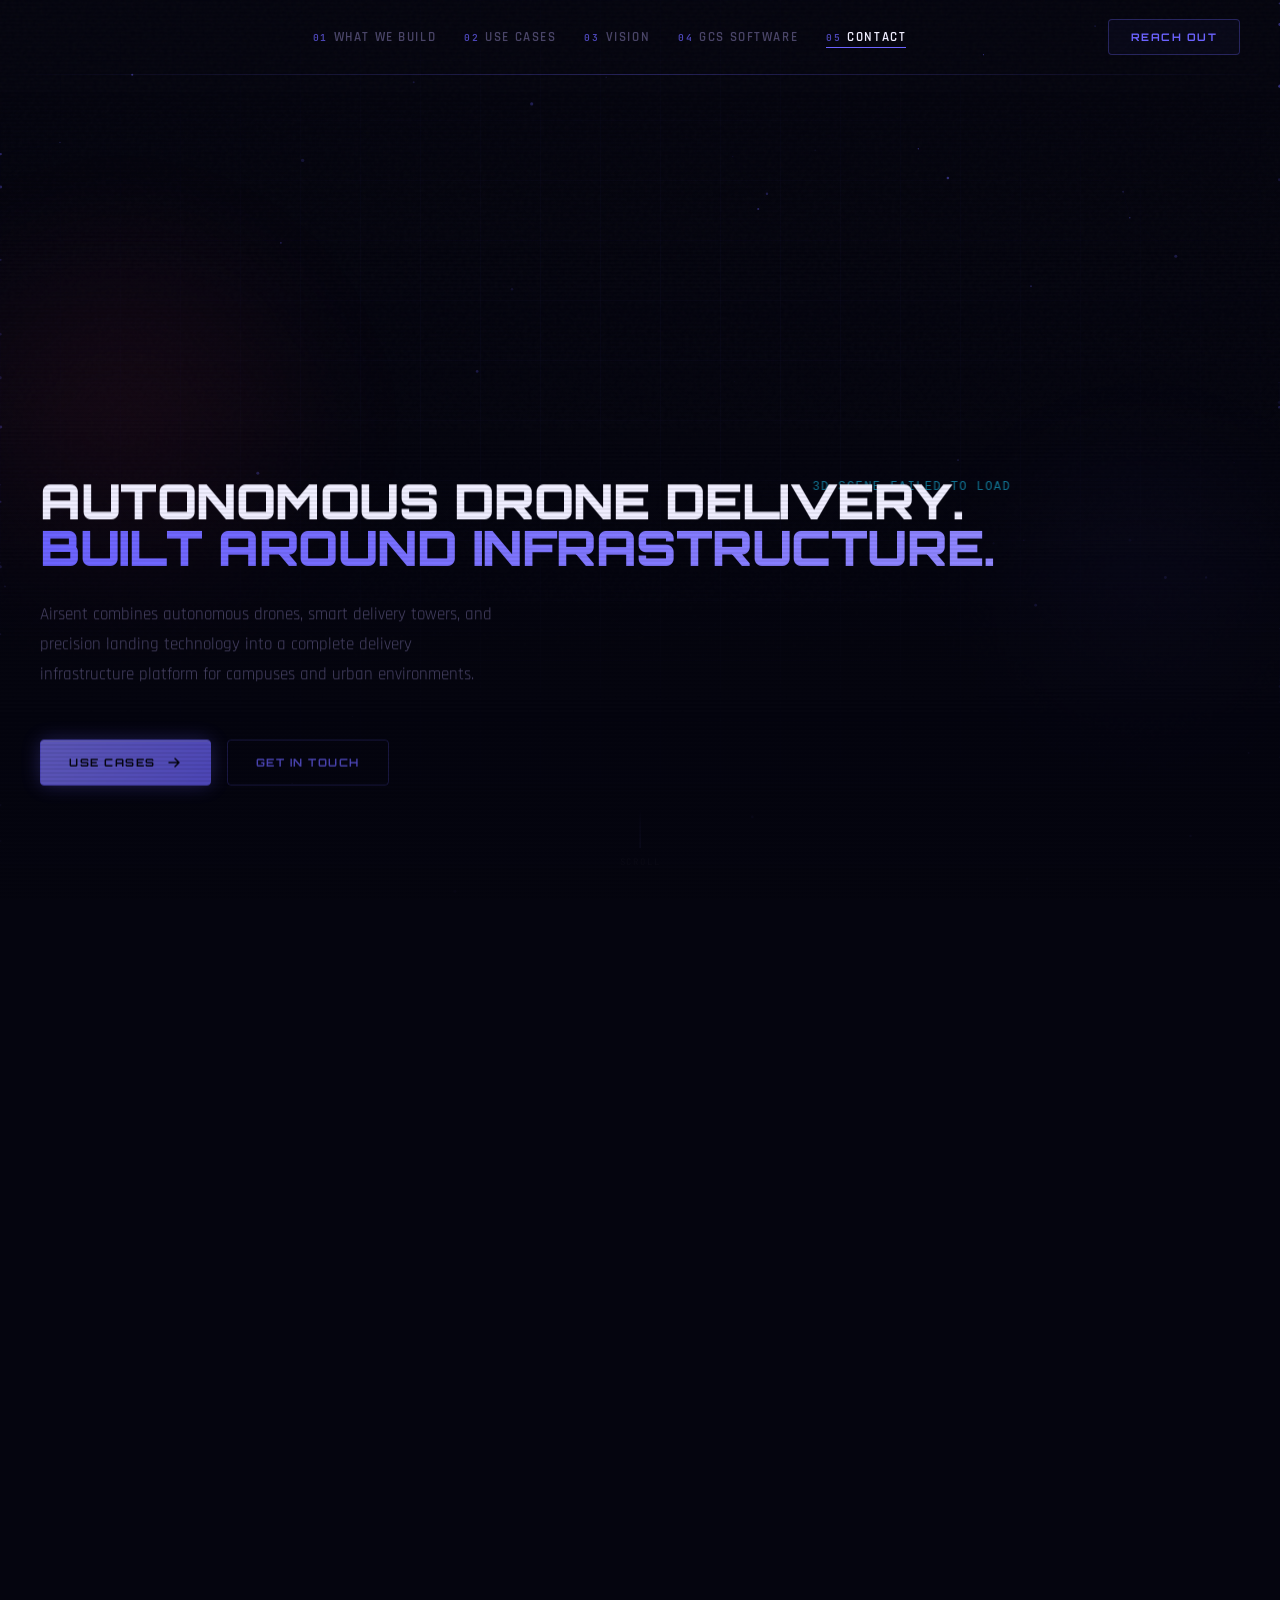
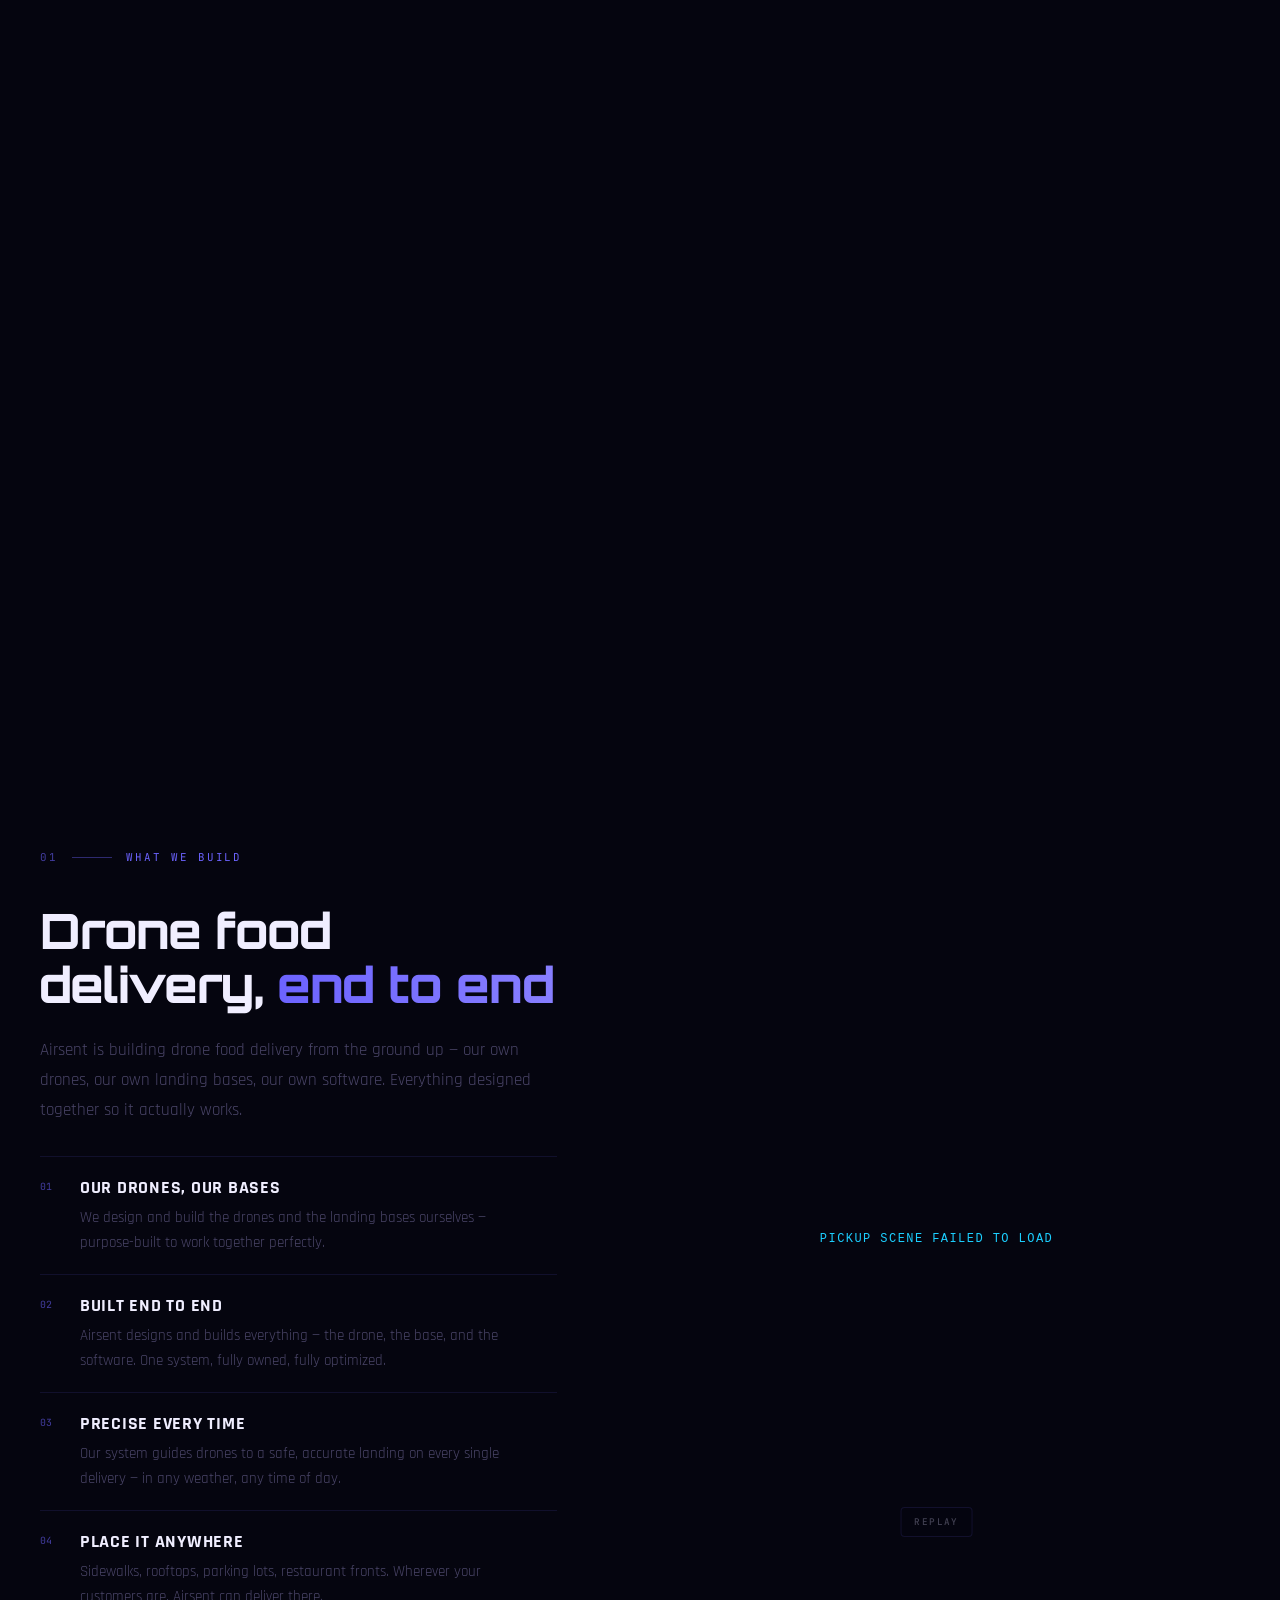
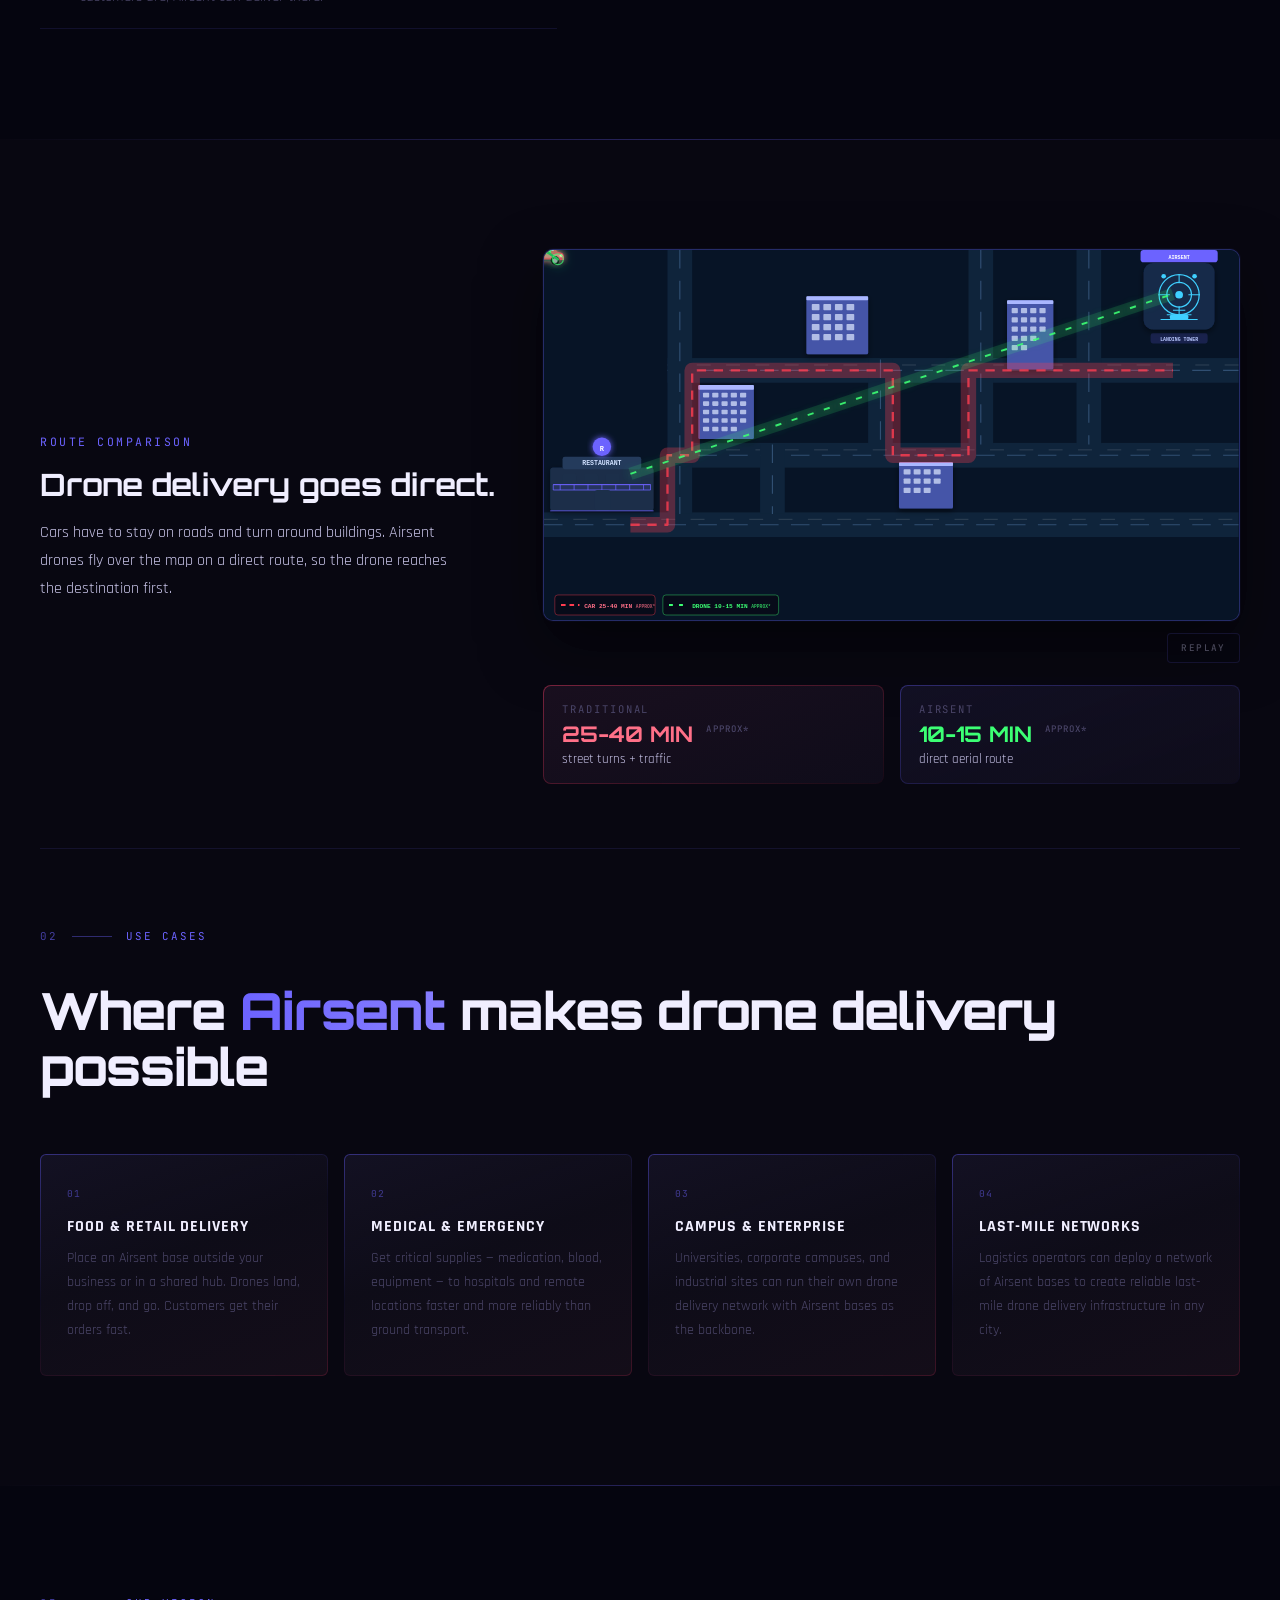
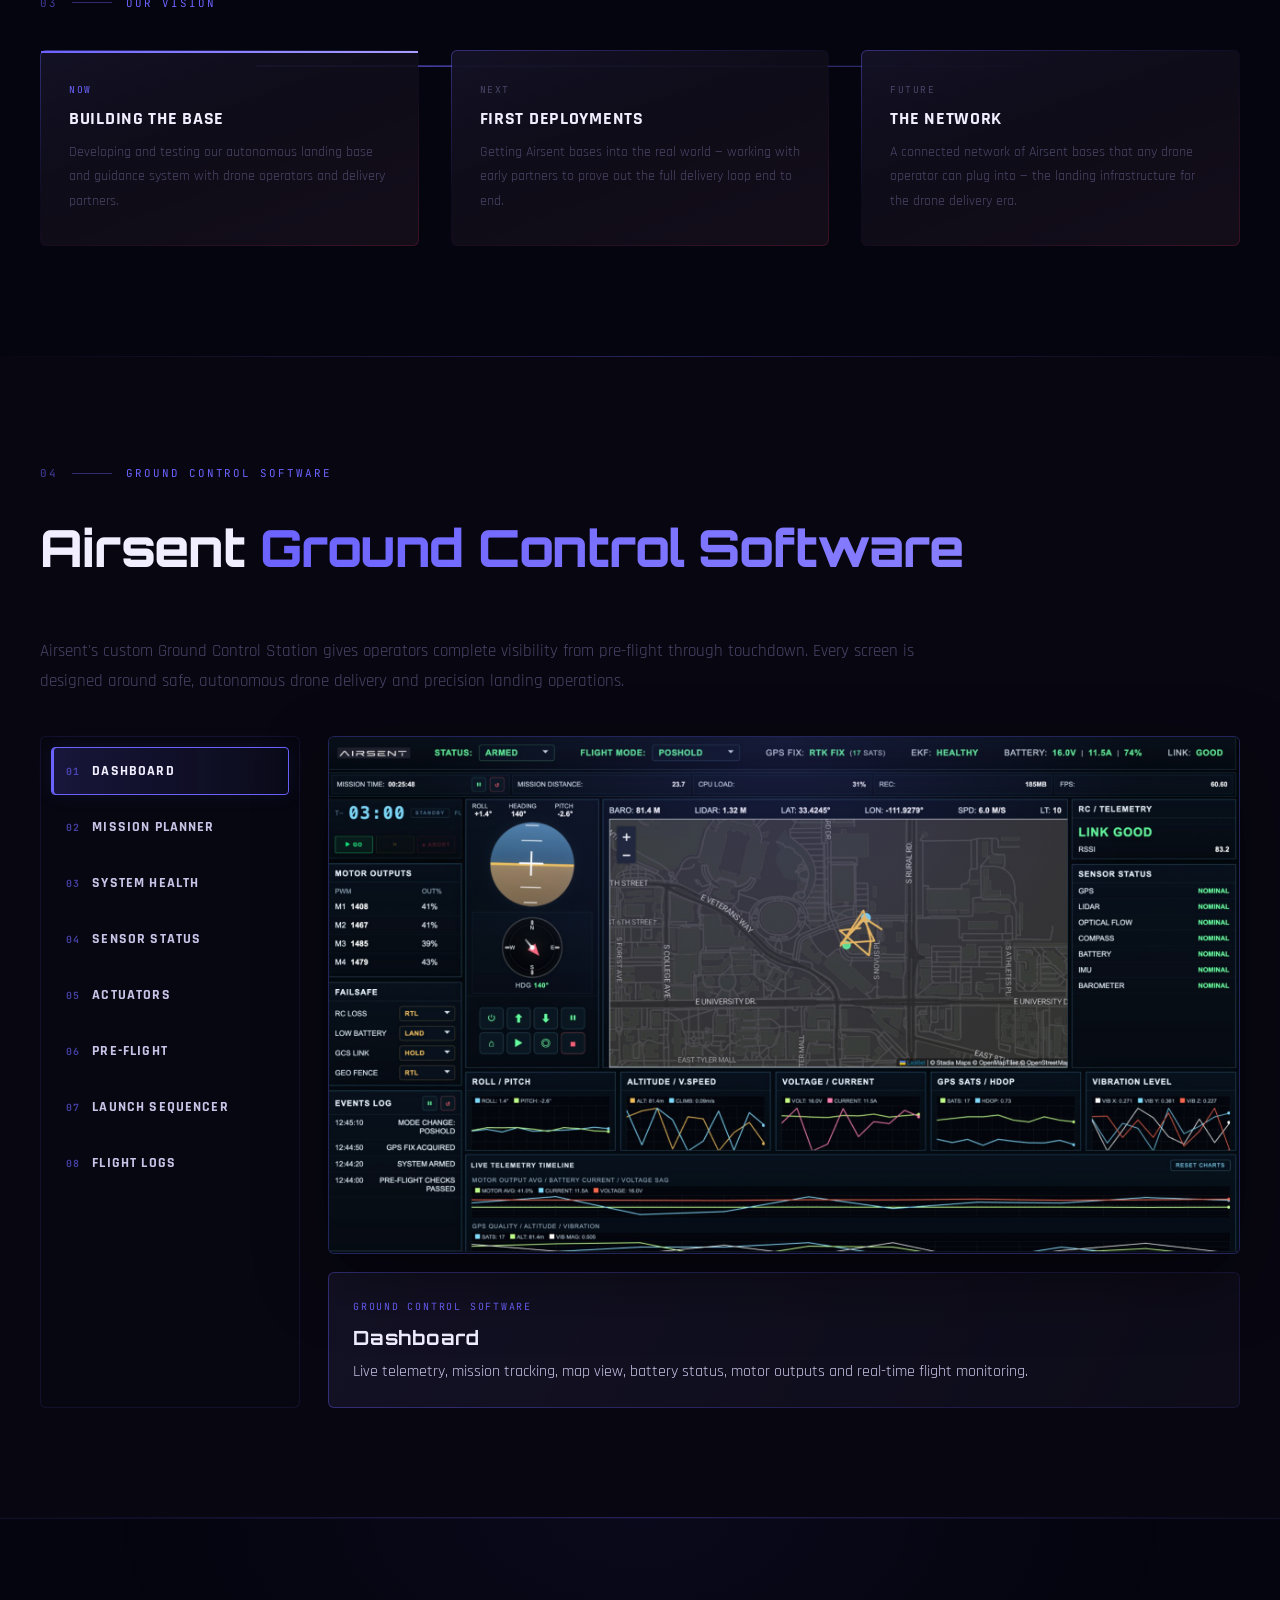
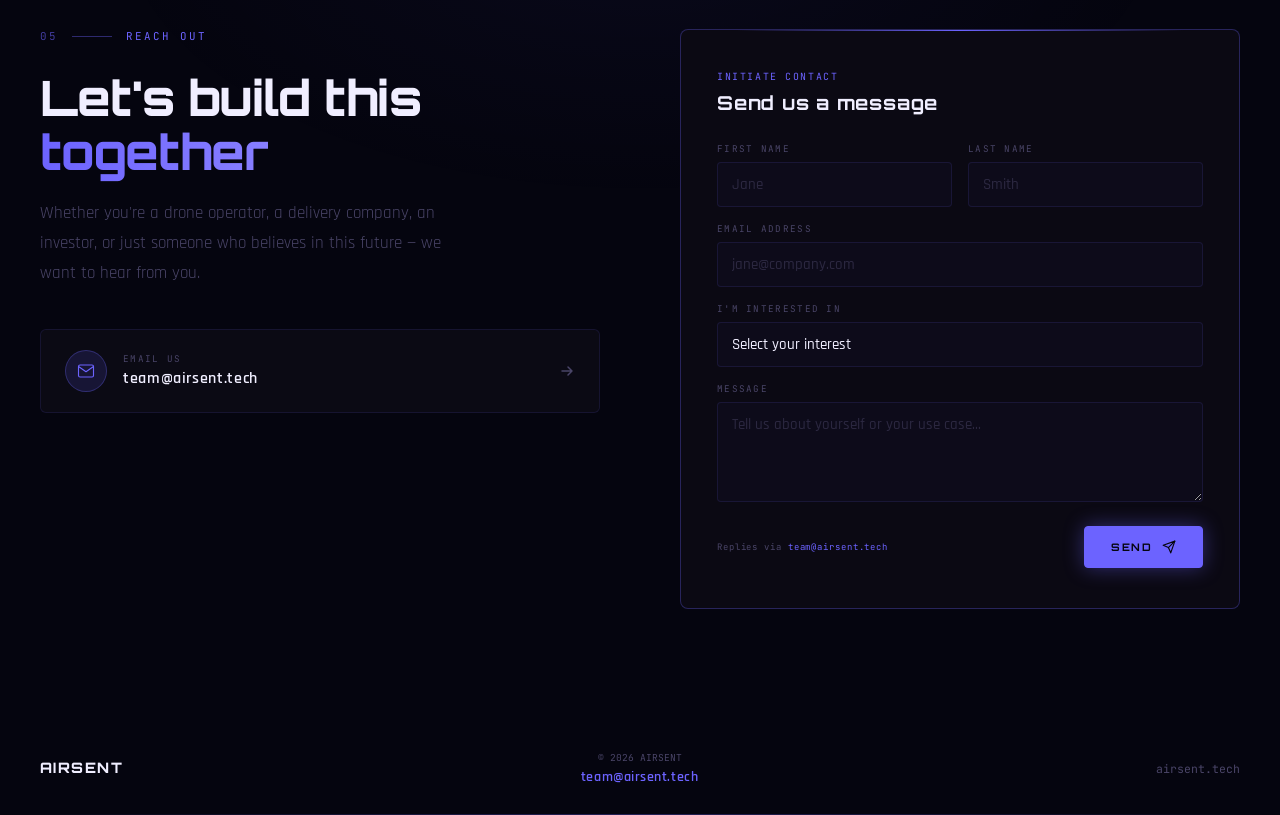
==== indexweb.html @ 7a70d3bc "Upload website files" ====
<!DOCTYPE html>
<html lang="en">
<head>
  <meta charset="UTF-8"/>
  <meta name="viewport" content="width=device-width,initial-scale=1.0"/>
  <title>AIRSENT — Precision Autonomous Landing</title>
  <meta name="description" content="Airsent builds autonomous drone delivery infrastructure: drones, precision landing bases, and ground control software for campuses and urban delivery networks."/>
  <meta name="robots" content="index, follow"/>
  <meta name="author" content="Airsent"/>
  <link rel="canonical" href="https://airsent.tech/"/>

  <!-- Open Graph / Social Sharing -->
  <meta property="og:type" content="website"/>
  <meta property="og:url" content="https://airsent.tech/"/>
  <meta property="og:site_name" content="Airsent"/>
  <meta property="og:title" content="AIRSENT — Precision Autonomous Landing"/>
  <meta property="og:description" content="Airsent builds autonomous drone delivery infrastructure: drones, precision landing bases, and ground control software for campuses and urban delivery networks."/>
  <meta property="og:image" content="https://airsent.tech/weblogo.png"/>

  <!-- Twitter Card -->
  <meta name="twitter:card" content="summary_large_image"/>
  <meta name="twitter:url" content="https://airsent.tech/"/>
  <meta name="twitter:title" content="AIRSENT — Precision Autonomous Landing"/>
  <meta name="twitter:description" content="Airsent builds autonomous drone delivery infrastructure: drones, precision landing bases, and ground control software for campuses and urban delivery networks."/>
  <meta name="twitter:image" content="https://airsent.tech/weblogo.png"/>

  <!-- Structured Data -->
  <script type="application/ld+json">
  {
    "@context": "https://schema.org",
    "@type": "Organization",
    "name": "Airsent",
    "url": "https://airsent.tech/",
    "description": "Autonomous drone delivery infrastructure with drones, precision landing bases, and ground control software for campuses and urban delivery networks.",
    "logo": "https://airsent.tech/weblogo.png",
    "email": "team@airsent.tech"
  }
  </script>
  <link rel="icon" type="image/png" href="thumblogo.png"/>
  <meta name="theme-color" content="#05050f"/>
  <link rel="preconnect" href="https://fonts.googleapis.com"/>
  <link rel="preconnect" href="https://fonts.gstatic.com" crossorigin/>
  <link href="https://fonts.googleapis.com/css2?family=Rajdhani:wght@300;400;500;600;700&family=Orbitron:wght@400;500;600;700;800;900&family=JetBrains+Mono:wght@300;400;500&display=swap" rel="stylesheet"/>
  <link rel="stylesheet" href="stylesweb.css"/>
</head>
<body>
<div class="scanlines"></div>
<div class="noise"></div>

<nav id="nav">
  <div class="nav-inner">
    <a class="brand" href="#hero"><img src="weblogo.png" alt="AIRSENT" class="brand-logo"/></a>
    <div class="nav-links">
      <a href="#what"><span class="nav-num">01</span>What We Build</a>
      <a href="#usecase"><span class="nav-num">02</span>Use Cases</a>
      <a href="#vision"><span class="nav-num">03</span>Vision</a>
      <a href="#gcs"><span class="nav-num">04</span>GCS Software</a>
      <a href="#contact"><span class="nav-num">05</span>Contact</a>
    </div>
    <a class="nav-cta" href="#contact"><span class="cta-dot"></span>REACH OUT</a>
    <button class="nav-toggle" id="navToggle" aria-label="Menu" aria-expanded="false">
      <span></span><span></span><span></span>
    </button>
  </div>
  <div class="nav-line"></div>
</nav>

<div class="mobile-menu" id="mobileMenu">
  <a href="#what"><span class="mm-num">01</span>What We Build</a>
  <a href="#usecase"><span class="mm-num">02</span>Use Cases</a>
  <a href="#vision"><span class="mm-num">03</span>Vision</a>
  <a href="#gcs"><span class="mm-num">04</span>GCS Software</a>
  <a href="#contact"><span class="mm-num">05</span>Contact</a>
  <a href="#contact" class="mm-cta">REACH OUT</a>
</div>

<section id="hero">
  <div class="hero-sticky">
    <div class="hero-bg">
      <canvas id="particleCanvas"></canvas>
      <div class="hero-grid"></div>
      <div class="hero-glow-left"></div>
      <div class="hero-glow-right"></div>
    </div>

    <!-- 3D viz — centered, full viewport -->
    <div class="hero-viz-center" id="heroVizCenter">
      <div class="viz-frame">
        <div class="viz-scene" id="vizScene"></div>
      </div>
    </div>

    <!-- Apple-style scroll-driven text overlay -->
    <div class="hero-text-overlay" id="heroOverlay">
      <div class="hero-overlay-inner">
        <h1 class="hero-title">
          <span class="title-line title-line-1">AUTONOMOUS DRONE DELIVERY.</span>
          <span class="title-line title-line-2 accent-line">BUILT AROUND INFRASTRUCTURE.</span>
        </h1>
        <p class="hero-sub">Airsent combines autonomous drones, smart delivery towers, and precision landing technology into a complete delivery infrastructure platform for campuses and urban environments.</p>
        <div class="hero-actions">
          <a href="#usecase" class="btn-primary"><span class="btn-bg"></span><span class="btn-text">USE CASES</span><svg width="16" height="16" viewBox="0 0 16 16"><path d="M3 8h10M9 4l4 4-4 4" stroke="currentColor" stroke-width="1.5" stroke-linecap="round" stroke-linejoin="round" fill="none"/></svg></a>
          <a href="#contact" class="btn-ghost"><span class="btn-text">GET IN TOUCH</span></a>
        </div>
      </div>
    </div>

    <div class="hero-scroll-hint" id="heroScrollHint"><div class="scroll-line"></div><span>SCROLL</span></div>
  </div>
</section>

<section id="what" class="section">
  <div class="container">
    <div class="split-layout">
      <div class="what-copy reveal">
        <div class="section-label"><span class="sl-num">01</span><span class="sl-line"></span><span>WHAT WE BUILD</span></div>
        <h2>Drone food delivery, <em>end to end</em></h2>
        <p class="section-body">Airsent is building drone food delivery from the ground up — our own drones, our own landing bases, our own software. Everything designed together so it actually works.</p>
        <div class="usp-stack">
          <div class="usp-item"><span class="usp-num">01</span><div class="usp-content"><h3>Our Drones, Our Bases</h3><p>We design and build the drones and the landing bases ourselves — purpose-built to work together perfectly.</p></div><span class="usp-arrow">→</span></div>
          <div class="usp-item"><span class="usp-num">02</span><div class="usp-content"><h3>Built End to End</h3><p>Airsent designs and builds everything — the drone, the base, and the software. One system, fully owned, fully optimized.</p></div><span class="usp-arrow">→</span></div>
          <div class="usp-item"><span class="usp-num">03</span><div class="usp-content"><h3>Precise Every Time</h3><p>Our system guides drones to a safe, accurate landing on every single delivery — in any weather, any time of day.</p></div><span class="usp-arrow">→</span></div>
          <div class="usp-item"><span class="usp-num">04</span><div class="usp-content"><h3>Place It Anywhere</h3><p>Sidewalks, rooftops, parking lots, restaurant fronts. Wherever your customers are, Airsent can deliver there.</p></div><span class="usp-arrow">→</span></div>
        </div>
      </div>
      <div class="pickup-viz reveal">
        <div class="pickup-scene" id="pickupScene"></div>
        <button class="replay-btn replay-btn-pickup" id="pickupReplay" type="button" aria-label="Replay pickup animation">REPLAY</button>
      </div>
    </div>
  </div>
</section>

<section id="usecase" class="section section-dark">
  <div class="container">
    <div class="delivery-map reveal" aria-label="Airsent drones fly direct while traditional delivery follows slower road turns">
      <div class="map-copy">
        <span class="map-kicker">ROUTE COMPARISON</span>
        <h3>Drone delivery goes direct.</h3>
        <p>Cars have to stay on roads and turn around buildings. Airsent drones fly over the map on a direct route, so the drone reaches the destination first.</p>
      </div>
      <div class="map-stage">
        <!-- City map SVG — car follows roads, drone flies direct -->
        <svg class="city-map-svg" viewBox="0 0 900 480" xmlns="http://www.w3.org/2000/svg" aria-hidden="true">
          <defs>
            <filter id="glow" x="-30%" y="-30%" width="160%" height="160%">
              <feGaussianBlur stdDeviation="4" result="blur"/>
              <feMerge><feMergeNode in="blur"/><feMergeNode in="SourceGraphic"/></feMerge>
            </filter>
            <filter id="glowStrong" x="-40%" y="-40%" width="180%" height="180%">
              <feGaussianBlur stdDeviation="7" result="blur"/>
              <feMerge><feMergeNode in="blur"/><feMergeNode in="SourceGraphic"/></feMerge>
            </filter>
            <filter id="softShadow" x="-10%" y="-10%" width="120%" height="130%">
              <feDropShadow dx="0" dy="3" stdDeviation="4" flood-color="rgba(0,0,0,0.5)"/>
            </filter>
            <path id="carRoutePath" d="M112 390 L112 340 L180 340 L180 260 L290 260 L290 310 L420 310 L420 200 L560 200 L560 150 L700 150 L700 100 L790 100"/>
            <path id="droneRoutePath" d="M112 370 L790 90"/>
          </defs>

          <rect width="900" height="480" fill="#071426"/>

          <rect x="0" y="340" width="900" height="32" fill="#0f243b"/>
          <line x1="0" y1="356" x2="900" y2="356" stroke="rgba(120,170,230,0.46)" stroke-width="1.5" stroke-dasharray="24 16" opacity="0.7"/>
          <line x1="0" y1="349" x2="900" y2="349" stroke="white" stroke-width="0.7" stroke-dasharray="18 20" opacity="0.25"/>

          <rect x="160" y="250" width="740" height="32" fill="#0f243b"/>
          <line x1="160" y1="266" x2="900" y2="266" stroke="rgba(120,170,230,0.46)" stroke-width="1.5" stroke-dasharray="24 16" opacity="0.7"/>
          <line x1="160" y1="259" x2="900" y2="259" stroke="white" stroke-width="0.7" stroke-dasharray="18 20" opacity="0.25"/>

          <rect x="160" y="140" width="740" height="32" fill="#0f243b"/>
          <line x1="160" y1="156" x2="900" y2="156" stroke="rgba(120,170,230,0.46)" stroke-width="1.5" stroke-dasharray="24 16" opacity="0.7"/>
          <line x1="160" y1="149" x2="900" y2="149" stroke="white" stroke-width="0.7" stroke-dasharray="18 20" opacity="0.25"/>

          <rect x="160" y="0" width="32" height="342" fill="#0f243b"/>
          <line x1="176" y1="0" x2="176" y2="342" stroke="rgba(120,170,230,0.46)" stroke-width="1.5" stroke-dasharray="24 16" opacity="0.7"/>

          <rect x="280" y="252" width="32" height="90" fill="#0f243b"/>
          <line x1="296" y1="252" x2="296" y2="342" stroke="rgba(120,170,230,0.46)" stroke-width="1.5" stroke-dasharray="24 16" opacity="0.7"/>

          <rect x="420" y="142" width="32" height="110" fill="#0f243b"/>
          <line x1="436" y1="142" x2="436" y2="252" stroke="rgba(120,170,230,0.46)" stroke-width="1.5" stroke-dasharray="24 16" opacity="0.7"/>

          <rect x="550" y="0" width="32" height="252" fill="#0f243b"/>
          <line x1="566" y1="0" x2="566" y2="252" stroke="rgba(120,170,230,0.46)" stroke-width="1.5" stroke-dasharray="24 16" opacity="0.7"/>

          <rect x="690" y="0" width="32" height="252" fill="#0f243b"/>
          <line x1="706" y1="0" x2="706" y2="252" stroke="rgba(120,170,230,0.46)" stroke-width="1.5" stroke-dasharray="24 16" opacity="0.7"/>

          <g class="restaurant-marker">
            <rect x="8" y="282" width="134" height="56" rx="4" filter="url(#softShadow)"/>
            <rect x="24" y="268" width="102" height="16" rx="3"/>
            <text x="75" y="279" text-anchor="middle" font-family="monospace" font-size="8.5" font-weight="bold">RESTAURANT</text>
            <path d="M12 304 H138"/>
            <path d="M12 304 H138 V311 H12 Z"/>
            <path d="M21 304 V311 M39 304 V311 M57 304 V311 M75 304 V311 M93 304 V311 M111 304 V311 M129 304 V311"/>
            <rect x="24" y="290" width="18" height="13" rx="2"/>
            <rect x="52" y="290" width="18" height="13" rx="2"/>
            <rect x="80" y="290" width="18" height="13" rx="2"/>
            <rect x="108" y="290" width="18" height="13" rx="2"/>
            <rect x="66" y="311" width="20" height="27" rx="3"/>
            <path d="M8 338 H142"/>
            <circle cx="75" cy="255" r="12" filter="url(#glow)"/>
            <text x="75" y="260" text-anchor="middle" font-family="monospace" font-size="9" font-weight="bold">R</text>
          </g>

          <g class="landing-base">
            <rect x="777" y="17" width="92" height="86" rx="12" filter="url(#softShadow)"/>
            <rect class="landing-top-label" x="773" y="0" width="100" height="16" rx="4"/>
            <text class="landing-top-label-text" x="823" y="11.5" text-anchor="middle" font-family="monospace" font-size="6.6" font-weight="bold">AIRSENT</text>
            <circle cx="823" cy="58" r="26"/>
            <circle cx="823" cy="58" r="16"/>
            <circle cx="823" cy="58" r="5"/>
            <path d="M823 31 V43 M823 73 V85 M796 58 H811 M835 58 H850"/>
            <path d="M799 90 H847 M807 84 H839 M815 78 H831"/>
            <rect x="811" y="84" width="24" height="6" rx="2"/>
            <circle cx="803" cy="34" r="3"/>
            <circle cx="843" cy="34" r="3"/>
          </g>
          <g class="landing-bottom-label">
            <rect x="786" y="108" width="74" height="13" rx="3"/>
            <text x="823" y="118" text-anchor="middle" font-family="monospace" font-size="6.3" font-weight="bold">LANDING TOWER</text>
          </g>

          <rect x="200" y="175" width="72" height="70" fill="#4455a8" rx="2" filter="url(#softShadow)"/>
          <rect x="200" y="175" width="72" height="6" fill="#aab7ff" rx="1"/>
          <g fill="#dbe6ff" opacity="0.72">
            <rect x="206" y="185" width="8" height="6" rx="1"/><rect x="218" y="185" width="8" height="6" rx="1"/><rect x="230" y="185" width="8" height="6" rx="1"/><rect x="242" y="185" width="8" height="6" rx="1"/><rect x="254" y="185" width="8" height="6" rx="1"/>
            <rect x="206" y="196" width="8" height="6" rx="1"/><rect x="218" y="196" width="8" height="6" rx="1"/><rect x="230" y="196" width="8" height="6" rx="1"/><rect x="242" y="196" width="8" height="6" rx="1"/><rect x="254" y="196" width="8" height="6" rx="1"/>
            <rect x="206" y="207" width="8" height="6" rx="1"/><rect x="218" y="207" width="8" height="6" rx="1"/><rect x="230" y="207" width="8" height="6" rx="1"/><rect x="242" y="207" width="8" height="6" rx="1"/><rect x="254" y="207" width="8" height="6" rx="1"/>
            <rect x="206" y="218" width="8" height="6" rx="1"/><rect x="218" y="218" width="8" height="6" rx="1"/><rect x="230" y="218" width="8" height="6" rx="1"/><rect x="242" y="218" width="8" height="6" rx="1"/><rect x="254" y="218" width="8" height="6" rx="1"/>
            <rect x="206" y="229" width="8" height="6" rx="1"/><rect x="218" y="229" width="8" height="6" rx="1"/><rect x="230" y="229" width="8" height="6" rx="1"/><rect x="242" y="229" width="8" height="6" rx="1"/>
          </g>
          <rect x="340" y="60" width="80" height="75" fill="#4455a8" rx="2" filter="url(#softShadow)"/>
          <rect x="340" y="60" width="80" height="5" fill="#aab7ff" rx="1"/>
          <g fill="#dbe6ff" opacity="0.72">
            <rect x="347" y="70" width="10" height="8" rx="1"/><rect x="362" y="70" width="10" height="8" rx="1"/><rect x="377" y="70" width="10" height="8" rx="1"/><rect x="392" y="70" width="10" height="8" rx="1"/>
            <rect x="347" y="83" width="10" height="8" rx="1"/><rect x="362" y="83" width="10" height="8" rx="1"/><rect x="377" y="83" width="10" height="8" rx="1"/><rect x="392" y="83" width="10" height="8" rx="1"/>
            <rect x="347" y="96" width="10" height="8" rx="1"/><rect x="362" y="96" width="10" height="8" rx="1"/><rect x="377" y="96" width="10" height="8" rx="1"/><rect x="392" y="96" width="10" height="8" rx="1"/>
            <rect x="347" y="109" width="10" height="8" rx="1"/><rect x="362" y="109" width="10" height="8" rx="1"/><rect x="377" y="109" width="10" height="8" rx="1"/><rect x="392" y="109" width="10" height="8" rx="1"/>
          </g>
          <rect x="460" y="275" width="70" height="60" fill="#4455a8" rx="2" filter="url(#softShadow)"/>
          <rect x="460" y="275" width="70" height="5" fill="#aab7ff" rx="1"/>
          <g fill="#dbe6ff" opacity="0.72">
            <rect x="466" y="284" width="9" height="7" rx="1"/><rect x="479" y="284" width="9" height="7" rx="1"/><rect x="492" y="284" width="9" height="7" rx="1"/><rect x="505" y="284" width="9" height="7" rx="1"/>
            <rect x="466" y="296" width="9" height="7" rx="1"/><rect x="479" y="296" width="9" height="7" rx="1"/><rect x="492" y="296" width="9" height="7" rx="1"/><rect x="505" y="296" width="9" height="7" rx="1"/>
            <rect x="466" y="308" width="9" height="7" rx="1"/><rect x="479" y="308" width="9" height="7" rx="1"/><rect x="492" y="308" width="9" height="7" rx="1"/>
          </g>
          <rect x="600" y="65" width="60" height="90" fill="#4455a8" rx="2" filter="url(#softShadow)"/>
          <rect x="600" y="65" width="60" height="5" fill="#aab7ff" rx="1"/>
          <g fill="#dbe6ff" opacity="0.72">
            <rect x="606" y="75" width="8" height="7" rx="1"/><rect x="618" y="75" width="8" height="7" rx="1"/><rect x="630" y="75" width="8" height="7" rx="1"/><rect x="642" y="75" width="8" height="7" rx="1"/>
            <rect x="606" y="87" width="8" height="7" rx="1"/><rect x="618" y="87" width="8" height="7" rx="1"/><rect x="630" y="87" width="8" height="7" rx="1"/><rect x="642" y="87" width="8" height="7" rx="1"/>
            <rect x="606" y="99" width="8" height="7" rx="1"/><rect x="618" y="99" width="8" height="7" rx="1"/><rect x="630" y="99" width="8" height="7" rx="1"/><rect x="642" y="99" width="8" height="7" rx="1"/>
            <rect x="606" y="111" width="8" height="7" rx="1"/><rect x="618" y="111" width="8" height="7" rx="1"/><rect x="630" y="111" width="8" height="7" rx="1"/>
            <rect x="606" y="123" width="8" height="7" rx="1"/><rect x="618" y="123" width="8" height="7" rx="1"/>
          </g>

          <polyline class="car-route-glow" points="112,356 160,356 160,266 192,266 192,156 420,156 452,156 452,266 550,266 550,156 815,156"
            fill="none" stroke="rgba(255,60,80,0.3)" stroke-width="20" stroke-linejoin="round"/>
          <polyline class="car-route-line" points="112,356 160,356 160,266 192,266 192,156 420,156 452,156 452,266 550,266 550,156 815,156"
            fill="none" stroke="#ff3c50" stroke-width="3" stroke-dasharray="12 10" stroke-linejoin="round" opacity="0.8"/>

          <line class="drone-route-glow" x1="112" y1="290" x2="815" y2="57" stroke="rgba(60,255,116,0.15)" stroke-width="16"/>
          <line class="drone-route-line" x1="112" y1="290" x2="815" y2="57" stroke="#3cff74" stroke-width="2.5" stroke-dasharray="8 14" opacity="0.9" filter="url(#glowStrong)"/>

          <g class="car-map-token" filter="url(#glow)">
            <animateMotion id="carMotion" begin="indefinite" dur="32s" repeatCount="indefinite" rotate="auto"
              calcMode="linear" keyPoints="0;1;1" keyTimes="0;0.92;1"
              path="M112,356 L160,356 L160,266 L192,266 L192,156 L420,156 L452,156 L452,266 L550,266 L550,156 L815,156"/>
            <g transform="scale(0.72)">
              <path d="M-27 4 C-27 -5 -20 -10 -10 -10 H3 C12 -10 18 -4 24 3 L31 5 C34 6 36 9 36 13 V18 H-34 V12 C-34 8 -32 5 -27 4Z" fill="#f43f5e"/>
              <path d="M-11 -8 H2 C9 -8 14 -4 18 2 H-12 Z" fill="#dff7ff" opacity="0.92"/>
              <path d="M-28 7 H30 C33 7 35 10 35 14 H-34 C-34 10 -32 8 -28 7Z" fill="#fb7185"/>
              <rect x="-2" y="-7" width="2.5" height="10" fill="#be123c" opacity="0.75"/>
              <rect x="28" y="8" width="5" height="4" rx="1" fill="#fff7b0"/>
              <rect x="-34" y="10" width="5" height="4" rx="1" fill="#fecdd3"/>
              <rect x="-18" y="17" width="34" height="4" rx="1.5" fill="#3f3f46"/>
              <circle cx="-18" cy="19" r="8" fill="#05070c"/>
              <circle cx="-18" cy="19" r="4.5" fill="#a1a1aa"/>
              <circle cx="20" cy="19" r="8" fill="#05070c"/>
              <circle cx="20" cy="19" r="4.5" fill="#a1a1aa"/>
            </g>
          </g>

          <g class="drone-map-token" filter="url(#glowStrong)">
            <animateMotion id="droneMotion" begin="indefinite" dur="32s" repeatCount="indefinite" rotate="auto"
              calcMode="linear" keyPoints="0;1;1" keyTimes="0;0.28;1"
              path="M112,290 L815,57"/>
            <rect x="-9" y="-5" width="18" height="10" rx="3" fill="#3cff74"/>
            <line x1="-18" y1="-12" x2="0" y2="0" stroke="#28b95a" stroke-width="3" stroke-linecap="round"/>
            <line x1="18" y1="-12" x2="0" y2="0" stroke="#28b95a" stroke-width="3" stroke-linecap="round"/>
            <line x1="-18" y1="12" x2="0" y2="0" stroke="#28b95a" stroke-width="3" stroke-linecap="round"/>
            <line x1="18" y1="12" x2="0" y2="0" stroke="#28b95a" stroke-width="3" stroke-linecap="round"/>
            <circle cx="-18" cy="-12" r="7" fill="none" stroke="#3cff74" stroke-width="1.5" opacity="0.7"/>
            <circle cx="18" cy="-12" r="7" fill="none" stroke="#3cff74" stroke-width="1.5" opacity="0.7"/>
            <circle cx="-18" cy="12" r="7" fill="none" stroke="#3cff74" stroke-width="1.5" opacity="0.7"/>
            <circle cx="18" cy="12" r="7" fill="none" stroke="#3cff74" stroke-width="1.5" opacity="0.7"/>
            <circle cx="0" cy="0" r="3" fill="#3cff74" opacity="0.9"/>
          </g>

          <rect x="14" y="447" width="130" height="26" fill="rgba(8,9,22,0.82)" rx="4" stroke="rgba(255,60,80,0.5)" stroke-width="1"/>
          <line class="car-route-line" x1="22" y1="460" x2="46" y2="460" stroke="#ff3c50" stroke-width="2.5" stroke-dasharray="6 5"/>
          <text class="car-route-label" x="52" y="464" font-family="monospace" font-size="8" fill="#ff7088" font-weight="bold">CAR  25-40 MIN <tspan font-size="6" opacity="0.72">APPROX*</tspan></text>
          <rect x="154" y="447" width="150" height="26" fill="rgba(8,9,22,0.82)" rx="4" stroke="rgba(60,255,116,0.5)" stroke-width="1"/>
          <line class="drone-route-line" x1="162" y1="460" x2="186" y2="460" stroke="#3cff74" stroke-width="2.5" stroke-dasharray="5 8"/>
          <text class="drone-route-label" x="192" y="464" font-family="monospace" font-size="8" fill="#3cff74" font-weight="bold">DRONE  10-15 MIN <tspan font-size="6" opacity="0.72">APPROX*</tspan></text>
        </svg>

        <button class="replay-btn replay-btn-map" id="routeReplay" type="button" aria-label="Replay route animation">REPLAY</button>

        <div class="map-stats">
          <div><span>TRADITIONAL</span><strong>25-40 MIN <sup>APPROX*</sup></strong><em>street turns + traffic</em></div>
          <div><span>AIRSENT</span><strong>10-15 MIN <sup>APPROX*</sup></strong><em>direct aerial route</em></div>
        </div>
      </div>
    </div>
    <div class="section-label reveal"><span class="sl-num">02</span><span class="sl-line"></span><span>USE CASES</span></div>
    <div class="section-title reveal">Where <em>Airsent</em> makes drone delivery possible</div>
    <div class="app-grid">
      <div class="app-card reveal"><div class="app-card-num">01</div><h4>Food &amp; Retail Delivery</h4><p>Place an Airsent base outside your business or in a shared hub. Drones land, drop off, and go. Customers get their orders fast.</p></div>
      <div class="app-card reveal"><div class="app-card-num">02</div><h4>Medical &amp; Emergency</h4><p>Get critical supplies — medication, blood, equipment — to hospitals and remote locations faster and more reliably than ground transport.</p></div>
      <div class="app-card reveal"><div class="app-card-num">03</div><h4>Campus &amp; Enterprise</h4><p>Universities, corporate campuses, and industrial sites can run their own drone delivery network with Airsent bases as the backbone.</p></div>
      <div class="app-card reveal"><div class="app-card-num">04</div><h4>Last-Mile Networks</h4><p>Logistics operators can deploy a network of Airsent bases to create reliable last-mile drone delivery infrastructure in any city.</p></div>
    </div>
  </div>
</section>

<section id="vision" class="section">
  <div class="container">
    <div class="section-label reveal"><span class="sl-num">03</span><span class="sl-line"></span><span>OUR VISION</span></div>
    <div class="roadmap-track reveal">
      <div class="rt-line"></div>
      <div class="milestone active"><div class="ms-dot active-dot"></div><div class="ms-phase">NOW</div><h4>Building the Base</h4><p>Developing and testing our autonomous landing base and guidance system with drone operators and delivery partners.</p></div>
      <div class="milestone"><div class="ms-dot"></div><div class="ms-phase">NEXT</div><h4>First Deployments</h4><p>Getting Airsent bases into the real world — working with early partners to prove out the full delivery loop end to end.</p></div>
      <div class="milestone"><div class="ms-dot"></div><div class="ms-phase">FUTURE</div><h4>The Network</h4><p>A connected network of Airsent bases that any drone operator can plug into — the landing infrastructure for the drone delivery era.</p></div>
    </div>
  </div>
</section>
<section id="gcs" class="section section-dark">
  <div class="container">

    <div class="section-label reveal">
      <span class="sl-num">04</span>
      <span class="sl-line"></span>
      <span>GROUND CONTROL SOFTWARE</span>
    </div>

    <div class="section-title reveal">
      Airsent <em>Ground Control Software</em>
    </div>

    <p class="section-body reveal gcs-lead">
      Airsent's custom Ground Control Station gives operators complete visibility
      from pre-flight through touchdown. Every screen is designed around safe,
      autonomous drone delivery and precision landing operations.
    </p>

    <div class="gcs-wrap reveal">

      <div class="gcs-sidebar">

        <button class="gcs-tab active"
          data-img="image1.png"
          data-title="Dashboard"
          data-desc="Live telemetry, mission tracking, map view, battery status, motor outputs and real-time flight monitoring."
          data-alt="Airsent dashboard screen showing telemetry, map tracking, motor outputs, and sensor status.">
          <span>01</span>Dashboard
        </button>

        <button class="gcs-tab"
          data-img="image2.png"
          data-title="Mission Planner"
          data-desc="Create missions, define waypoints and manage autonomous flight paths before launch."
          data-alt="Airsent mission planner screen showing waypoint creation and autonomous route controls.">
          <span>02</span>Mission Planner
        </button>

        <button class="gcs-tab"
          data-img="image3.png"
          data-title="System Health"
          data-desc="Monitor vehicle status, subsystem performance and overall mission readiness."
          data-alt="Airsent system health screen showing connected drone subsystems and live telemetry.">
          <span>03</span>System Health
        </button>

        <button class="gcs-tab"
          data-img="image4.png"
          data-title="Sensor Status"
          data-desc="View GPS, LiDAR, optical flow, compass and sensor diagnostics in real time."
          data-alt="Airsent sensor status screen showing GPS, IMU, barometer, LiDAR, and launch readiness.">
          <span>04</span>Sensor Status
        </button>

        <button class="gcs-tab"
          data-img="image5.png"
          data-title="Actuators"
          data-desc="Monitor motor outputs, ESC health, PWM values and propulsion diagnostics."
          data-alt="Airsent actuator screen showing quad motor outputs, PWM trends, and diagnostics.">
          <span>05</span>Actuators
        </button>

        <button class="gcs-tab"
          data-img="image6.png"
          data-title="Pre-Flight"
          data-desc="Run automated safety checks and verify all systems before takeoff."
          data-alt="Airsent pre-flight checklist screen showing vehicle, navigation, and safety checks.">
          <span>06</span>Pre-Flight
        </button>

        <button class="gcs-tab"
          data-img="image7.png"
          data-title="Launch Sequencer"
          data-desc="Manage autonomous launch procedures and monitor execution."
          data-alt="Airsent launch sequencer screen showing countdown, launch checks, and vehicle telemetry.">
          <span>07</span>Launch Sequencer
        </button>

        <button class="gcs-tab"
          data-img="image8.png"
          data-title="Flight Logs"
          data-desc="Review historical missions, telemetry and system events."
          data-alt="Airsent flight logs screen showing recorded telemetry charts and AI fault analysis.">
          <span>08</span>Flight Logs
        </button>

      </div>
      <div class="gcs-scroll-indicator" aria-hidden="true"><span></span></div>

      <div class="gcs-main">

        <div class="gcs-image-wrap">
          <img id="gcsImage" src="image1.png" alt="Airsent dashboard screen showing telemetry, map tracking, motor outputs, and sensor status.">
        </div>

        <div class="gcs-info">
          <div class="gcs-pill">GROUND CONTROL SOFTWARE</div>
          <h3 id="gcsTitle">Dashboard</h3>
          <p id="gcsDesc">
            Live telemetry, mission tracking, map view, battery status,
            motor outputs and real-time flight monitoring.
          </p>
        </div>

      </div>

    </div>

  </div>
</section>
<section id="contact">
  <div class="container">
    <div class="contact-wrap">
      <div class="contact-left reveal">
        <div class="section-label" style="margin-bottom:28px;"><span class="sl-num">05</span><span class="sl-line"></span><span>REACH OUT</span></div>
        <h2>Let's build this <em>together</em></h2>
        <p>Whether you're a drone operator, a delivery company, an investor, or just someone who believes in this future — we want to hear from you.</p>
        <div class="contact-channels">
          <a href="mailto:team@airsent.tech" class="contact-channel">
            <div class="ch-icon"><svg viewBox="0 0 24 24" fill="none" stroke="currentColor" stroke-width="1.5" stroke-linecap="round" stroke-linejoin="round"><path d="M4 4h16c1.1 0 2 .9 2 2v12c0 1.1-.9 2-2 2H4c-1.1 0-2-.9-2-2V6c0-1.1.9-2 2-2z"/><polyline points="22,6 12,13 2,6"/></svg></div>
            <div class="ch-info"><span class="ch-label">Email Us</span><span class="ch-value">team@airsent.tech</span></div>
            <svg class="ch-arrow" width="16" height="16" viewBox="0 0 16 16"><path d="M3 8h10M9 4l4 4-4 4" stroke="currentColor" stroke-width="1.5" stroke-linecap="round" stroke-linejoin="round" fill="none"/></svg>
          </a>
        </div>
      </div>
      <div class="contact-right reveal">
        <div class="contact-form-wrap">
          <form id="contactForm">
            <input type="hidden" name="access_key" value="64bfa339-b843-4b42-ada8-73f7862f8f95">
            <input type="hidden" name="subject" value="New Airsent website inquiry">
            <input type="checkbox" name="botcheck" class="botcheck" tabindex="-1" autocomplete="off">
            <div class="form-header">
              <div class="form-header-label"><span class="blink-dot" style="width:5px;height:5px;"></span>INITIATE CONTACT</div>
              <h3>Send us a message</h3>
            </div>
            <div class="form-grid">
              <div class="form-field"><label for="fname">First Name</label><input type="text" id="fname" name="first_name" placeholder="Jane"/></div>
              <div class="form-field"><label for="lname">Last Name</label><input type="text" id="lname" name="last_name" placeholder="Smith"/></div>
              <div class="form-field full"><label for="email">Email Address</label><input type="email" id="email" name="email" placeholder="jane@company.com" required/></div>
              <div class="form-field full"><label for="interest">I'm interested in</label>
                <select id="interest" name="interest"><option value="" disabled selected>Select your interest</option><option>Drone Operator / Integration</option><option>Investment</option><option>Partnership</option><option>Media / Press</option><option>General Inquiry</option></select>
              </div>
              <div class="form-field full"><label for="message">Message</label><textarea id="message" name="message" placeholder="Tell us about yourself or your use case..." required></textarea></div>
            </div>
            <div class="form-submit">
              <span class="form-note">Replies via <span>team@airsent.tech</span></span>
              <button class="btn-submit" type="submit">SEND <svg viewBox="0 0 24 24" fill="none" stroke="currentColor" stroke-width="2" stroke-linecap="round" stroke-linejoin="round"><line x1="22" y1="2" x2="11" y2="13"/><polygon points="22 2 15 22 11 13 2 9 22 2"/></svg></button>
            </div>
          </form>
          <div class="form-success" id="formSuccess">
            <div class="success-icon"><svg viewBox="0 0 24 24" fill="none" stroke="currentColor" stroke-width="2" stroke-linecap="round" stroke-linejoin="round"><polyline points="20 6 9 17 4 12"/></svg></div>
            <div class="success-title">MESSAGE SENT</div>
            <div class="success-msg">Thanks for reaching out. We'll be in touch at team@airsent.tech.</div>
          </div>
        </div>
      </div>
    </div>
  </div>
</section>

<footer>
  <div class="footer-inner">
    <div class="footer-brand"><span class="footer-name">AIRSENT</span><span class="footer-tag"></span></div>
    <div class="footer-center"><span class="footer-copy">© 2026 AIRSENT</span><a class="footer-email" href="mailto:team@airsent.tech">team@airsent.tech</a></div>
    <div class="footer-right"><span class="footer-url">airsent.tech</span></div>
  </div>
  <div class="footer-line"></div>
</footer>

<script src="mainweb.js"></script>
</body>
</html>
---- stylesweb.css ----
*, *::before, *::after { box-sizing: border-box; margin: 0; padding: 0; }
html { scroll-behavior: smooth; font-size: 16px; scroll-padding-top: 96px; }
::selection { background: rgba(108,99,255,0.35); color: #fff; }

:root {
  --void:      #05050f;
  --deep:      #0a0918;
  --panel:     #0e0c1e;
  --border:    rgba(108, 99, 255, 0.12);
  --border2:   rgba(108, 99, 255, 0.30);
  --text:      #c8c4e8;
  --dim:       #4a4568;
  --bright:    #f0eeff;
  --cyan:      #6c63ff;
  --cyan-dim:  rgba(108, 99, 255, 0.14);
  --cyan-glow: rgba(108, 99, 255, 0.40);
  --blue:      #a89fff;
  --orange:    #ff4571;
  --r: 4px;
  --max: 1200px;
}

::-webkit-scrollbar { width: 4px; }
::-webkit-scrollbar-track { background: var(--void); }
::-webkit-scrollbar-thumb { background: var(--cyan); border-radius: 2px; }

body {
  font-family: 'Rajdhani', sans-serif;
  background: var(--void);
  color: var(--text);
  overflow-x: hidden;
  cursor: auto;
}
.scanlines {
  position: fixed; inset: 0; z-index: 1; pointer-events: none;
  background: repeating-linear-gradient(0deg, transparent, transparent 2px, rgba(0,0,0,0.06) 2px, rgba(0,0,0,0.06) 4px);
}
.noise {
  position: fixed; inset: 0; z-index: 0; pointer-events: none; opacity: 0.025;
  background-image: url("data:image/svg+xml,%3Csvg viewBox='0 0 256 256' xmlns='http://www.w3.org/2000/svg'%3E%3Cfilter id='n'%3E%3CfeTurbulence type='fractalNoise' baseFrequency='0.85' numOctaves='4' stitchTiles='stitch'/%3E%3C/filter%3E%3Crect width='100%25' height='100%25' filter='url(%23n)'/%3E%3C/svg%3E");
}

nav { position: fixed; top: 0; left: 0; right: 0; z-index: 100; transition: background 0.3s; }
nav.scrolled { background: rgba(6,5,10,0.93); backdrop-filter: blur(20px); }
.nav-inner {
  padding: 0 40px;
  height: 74px; display: flex; align-items: center; justify-content: space-between; gap: 24px;
}
.brand { display: flex; align-items: center; text-decoration: none; overflow: hidden; height: 74px; }
.brand-name {
  font-family: 'Orbitron', monospace;
  font-size: 1.1rem;
  font-weight: 900;
  letter-spacing: 0.12em;
  color: var(--bright);
  text-decoration: none;
}
.brand-name em {
  font-style: normal;
  background: linear-gradient(90deg, var(--cyan), var(--blue));
  -webkit-background-clip: text;
  -webkit-text-fill-color: transparent;
  background-clip: text;
}
.brand-logo {
  height: 190px;
  width: auto;
  display: block;
  mix-blend-mode: screen;
}
.nav-links { display: flex; align-items: center; gap: 28px; }
.nav-links a {
  font-family: 'Rajdhani', sans-serif; font-size: 0.82rem; font-weight: 600;
  letter-spacing: 0.12em; text-transform: uppercase;
  color: var(--dim); text-decoration: none;
  display: flex; align-items: center; gap: 6px; transition: color 0.2s; position: relative;
}
.nav-links a::after {
  content: ''; position: absolute; bottom: -2px; left: 0; right: 0;
  height: 1px; background: var(--cyan); transform: scaleX(0); transform-origin: left; transition: transform 0.3s;
}
.nav-links a:hover { color: var(--bright); }
.nav-links a:hover::after { transform: scaleX(1); }
.nav-num { font-family: 'JetBrains Mono', monospace; font-size: 0.60rem; color: var(--cyan); opacity: 0.7; }
.nav-cta {
  font-family: 'Orbitron', monospace; font-size: 0.65rem; font-weight: 700;
  letter-spacing: 0.14em; text-transform: uppercase; padding: 10px 22px;
  border: 1px solid var(--border2); border-radius: var(--r);
  color: var(--cyan); text-decoration: none; background: rgba(108,99,255,0.04);
  display: flex; align-items: center; gap: 8px; transition: all 0.25s; position: relative; overflow: hidden;
}
.nav-cta::before { content: ''; position: absolute; inset: 0; background: var(--cyan-dim); transform: translateX(-101%); transition: transform 0.3s; }
.nav-cta:hover::before { transform: translateX(0); }
.nav-cta:hover { color: var(--bright); border-color: var(--cyan); }
.cta-dot { width: 6px; height: 6px; border-radius: 50%; background: var(--cyan); box-shadow: 0 0 8px var(--cyan); animation: blinkDot 1.4s ease-in-out infinite; }
.nav-line { height: 1px; background: linear-gradient(90deg, transparent, var(--border2), transparent); }

#hero { position: relative; height: 260vh; }
.hero-sticky {
  position: sticky; top: 0; height: 100vh; overflow: hidden;
  display: flex; align-items: center; justify-content: center;
}
.hero-bg { position: absolute; inset: 0; z-index: 0; }
#particleCanvas { position: absolute; inset: 0; width: 100%; height: 100%; }
.hero-grid {
  position: absolute; inset: 0;
  background-image: linear-gradient(rgba(108,99,255,0.04) 1px, transparent 1px), linear-gradient(90deg, rgba(108,99,255,0.04) 1px, transparent 1px);
  background-size: 60px 60px;
  mask-image: radial-gradient(ellipse 80% 80% at 50% 50%, black 20%, transparent 80%);
}
.hero-glow-left {
  position: absolute; top: 20%; left: -10%; width: 500px; height: 500px;
  background: radial-gradient(circle, rgba(255,69,105,0.10) 0%, transparent 70%); filter: blur(40px);
}
.hero-glow-right {
  position: absolute; bottom: 10%; right: -5%; width: 400px; height: 400px;
  background: radial-gradient(circle, rgba(108,99,255,0.10) 0%, transparent 70%); filter: blur(40px);
}
/* hero-content removed — replaced by .hero-text-overlay */
.hero-eyebrow {
  display: flex; align-items: center; gap: 10px;
  font-family: 'JetBrains Mono', monospace; font-size: 0.68rem; letter-spacing: 0.16em;
  text-transform: uppercase; color: var(--cyan); margin-bottom: 32px;
  opacity: 0; animation: fadeUp 0.8s 0.2s forwards;
}
.blink-dot {
  width: 7px; height: 7px; border-radius: 50%; background: var(--cyan); box-shadow: 0 0 10px var(--cyan);
  animation: blinkDot 1.4s ease-in-out infinite;
}
@keyframes blinkDot { 0%,100% { opacity: 1; } 50% { opacity: 0.2; } }
.hero-title { display: flex; flex-direction: column; font-family: 'Orbitron', monospace; font-weight: 900; line-height: 0.96; letter-spacing: -0.02em; margin-bottom: 28px; }
.title-line { display: block; font-size: clamp(2.2rem, 3.8vw, 4.2rem); color: var(--bright); opacity: 0; position: relative; }
.title-line-1 { animation: fadeUp 0.8s 0.4s forwards; }
.title-line-2 { animation: fadeUp 0.8s 0.55s forwards; }
.title-line-3 { animation: fadeUp 0.8s 0.7s forwards; }
.accent-line {
  background: linear-gradient(90deg, var(--cyan) 0%, var(--blue) 60%);
  -webkit-background-clip: text; -webkit-text-fill-color: transparent; background-clip: text;
}
.title-line.glitch { animation: glitch 0.15s steps(2) forwards; }
@keyframes glitch {
  0%   { transform: translate(0); }
  25%  { transform: translate(-3px, 1px); filter: hue-rotate(30deg); }
  50%  { transform: translate(3px, -1px); }
  75%  { transform: translate(-1px, 2px); filter: hue-rotate(-30deg); }
  100% { transform: translate(0); filter: none; }
}
.hero-sub { font-size: 1.05rem; line-height: 1.80; color: var(--dim); max-width: 460px; margin-bottom: 40px; opacity: 0; animation: fadeUp 0.8s 0.85s forwards; }
.hero-actions { display: flex; gap: 16px; flex-wrap: wrap; margin-bottom: 52px; opacity: 0; animation: fadeUp 0.8s 1s forwards; }
.hero-readout {
  display: flex; align-items: center;
  border: 1px solid var(--border); border-radius: var(--r);
  background: rgba(16,14,24,0.7); backdrop-filter: blur(8px); overflow: hidden;
  opacity: 0; animation: fadeUp 0.8s 1.15s forwards;
}
.readout-item { padding: 14px 20px; display: flex; flex-direction: column; gap: 4px; flex: 1; }
.readout-label { font-family: 'JetBrains Mono', monospace; font-size: 0.58rem; letter-spacing: 0.14em; color: var(--dim); text-transform: uppercase; }
.readout-val { font-family: 'Orbitron', monospace; font-size: 1.1rem; font-weight: 700; color: var(--bright); letter-spacing: 0.04em; }
.readout-val em { font-style: normal; color: var(--cyan); font-size: 0.75em; }
.readout-divider { width: 1px; background: var(--border); align-self: stretch; }
.status-live { display: flex; align-items: center; gap: 6px; }
.live-dot { width: 6px; height: 6px; border-radius: 50%; background: #44ff88; box-shadow: 0 0 8px #44ff88; animation: blinkDot 1.4s infinite; }

.hero-viz-center {
  position: absolute; top: 74px; left: 0; right: 0; bottom: 0; z-index: 1;
  opacity: 0; animation: fadeIn 1.2s 0.3s forwards;
  will-change: transform;
}
.viz-frame {
  position: absolute; inset: 0;
  background: transparent; border: none; border-radius: 0; backdrop-filter: none;
  overflow: hidden;
}
.vf-corner { position: absolute; width: 20px; height: 20px; z-index: 10; }
.vf-corner::before, .vf-corner::after { content: ''; position: absolute; background: var(--cyan); box-shadow: 0 0 8px var(--cyan-glow); }
.vf-corner::before { width: 1.5px; height: 100%; }
.vf-corner::after  { width: 100%; height: 1.5px; }
.vf-tl { top: 12px; left: 12px; }
.vf-tr { top: 12px; right: 12px; transform: scaleX(-1); }
.vf-bl { bottom: 12px; left: 12px; transform: scaleY(-1); }
.vf-br { bottom: 12px; right: 12px; transform: scale(-1,-1); }
.vf-hud-bottom {
  position: absolute; bottom: 0; left: 0; right: 0; z-index: 10;
  display: flex; align-items: center; gap: 16px; padding: 14px 20px;
  background: linear-gradient(0deg, rgba(13,11,20,0.95) 0%, transparent 100%);
}
.hud-data { display: flex; flex-direction: column; gap: 2px; }
.hd-label { font-family: 'JetBrains Mono', monospace; font-size: 0.52rem; color: var(--dim); letter-spacing: 0.14em; }
.hd-val { font-family: 'Orbitron', monospace; font-size: 0.9rem; font-weight: 700; color: var(--bright); }
.hd-val small { font-size: 0.65em; color: var(--cyan); }
.hud-bar { flex: 1; height: 2px; background: rgba(108,99,255,0.1); border-radius: 1px; }
.hud-bar-fill { height: 100%; background: var(--cyan); border-radius: 1px; box-shadow: 0 0 6px var(--cyan); transition: width 0.8s; }

/* ── Apple-style scroll-driven overlay ── */
.hero-text-overlay {
  position: absolute; bottom: 0; left: 0; right: 0; z-index: 10;
  pointer-events: none;
}
.hero-text-overlay::before {
  content: '';
  position: absolute; bottom: 0; left: 0; right: 0; height: 90vh;
  background: linear-gradient(0deg,
    rgba(5,5,15,0.96) 0%,
    rgba(5,5,15,0.74) 32%,
    rgba(5,5,15,0.30) 60%,
    transparent 100%
  );
  opacity: var(--overlay-bg, 0);
  will-change: opacity;
  pointer-events: none;
}
.hero-text-overlay.revealed { pointer-events: auto; }
.hero-overlay-inner {
  position: relative; z-index: 1;
  width: min(var(--max), calc(100% - 48px)); margin: 0 auto;
  padding: 48px 0 72px;
}
/* Kill per-element CSS entry animations inside overlay — JS drives them */
.hero-text-overlay .hero-eyebrow,
.hero-text-overlay .title-line,
.hero-text-overlay .hero-sub,
.hero-text-overlay .hero-actions,
.hero-text-overlay .hero-readout {
  opacity: 0; transform: translateY(30px);
  animation: none !important;
  will-change: opacity, transform;
}
.hero-text-overlay .hero-readout { margin-bottom: 0; }
.hero-scroll-hint {
  position: absolute; bottom: 32px; left: 50%; transform: translateX(-50%);
  display: flex; flex-direction: column; align-items: center; gap: 8px;
  font-family: 'JetBrains Mono', monospace; font-size: 0.56rem; letter-spacing: 0.2em; color: var(--dim); z-index: 2;
  opacity: 0; animation: fadeIn 1s 2s forwards;
}
.scroll-line { width: 1px; height: 40px; background: linear-gradient(180deg, transparent, var(--cyan)); animation: scrollPulse 2s infinite; }
@keyframes scrollPulse { 0%,100%{ opacity:0.3; } 50%{ opacity:1; } }

.btn-primary {
  position: relative; overflow: hidden; display: inline-flex; align-items: center; gap: 10px;
  font-family: 'Orbitron', monospace; font-size: 0.68rem; font-weight: 700;
  letter-spacing: 0.14em; text-transform: uppercase; padding: 14px 28px;
  border: 1px solid var(--cyan); border-radius: var(--r); color: var(--void); text-decoration: none;
  background: var(--cyan); box-shadow: 0 0 20px var(--cyan-glow), inset 0 1px 0 rgba(255,255,255,0.2);
  transition: all 0.25s;
}
.btn-primary .btn-bg { position: absolute; inset: 0; background: linear-gradient(135deg, rgba(255,255,255,0.15), transparent); }
.btn-primary:hover { transform: translateY(-2px); box-shadow: 0 0 32px var(--cyan-glow), 0 8px 24px rgba(0,0,0,0.4); }
.btn-primary svg, .btn-primary .btn-text { position: relative; z-index: 1; }
.btn-ghost {
  display: inline-flex; align-items: center; gap: 10px;
  font-family: 'Orbitron', monospace; font-size: 0.68rem; font-weight: 700;
  letter-spacing: 0.14em; text-transform: uppercase; padding: 14px 28px;
  border: 1px solid var(--border2); border-radius: var(--r); color: var(--cyan); text-decoration: none; background: transparent; transition: all 0.25s;
}
.btn-ghost:hover { background: var(--cyan-dim); border-color: var(--cyan); transform: translateY(-2px); }

.section { padding: 110px 0; position: relative; }
.section-dark { background: rgba(13,11,20,0.5); }
.section-dark::before { content: ''; position: absolute; top: 0; left: 0; right: 0; height: 1px; background: linear-gradient(90deg, transparent, var(--border2), transparent); }
.section-dark::after  { content: ''; position: absolute; bottom: 0; left: 0; right: 0; height: 1px; background: linear-gradient(90deg, transparent, var(--border2), transparent); }
.container { width: min(var(--max), calc(100% - 48px)); margin: 0 auto; }
.section-label { display: flex; align-items: center; gap: 14px; margin-bottom: 40px; font-family: 'JetBrains Mono', monospace; font-size: 0.68rem; letter-spacing: 0.18em; color: var(--cyan); }
.sl-num { opacity: 0.6; }
.sl-line { flex: 0 0 40px; height: 1px; background: var(--cyan); opacity: 0.4; }
.section-title { font-family: 'Orbitron', monospace; font-size: clamp(2rem, 4vw, 3.8rem); font-weight: 800; line-height: 1.08; letter-spacing: -0.02em; color: var(--bright); margin-bottom: 60px; }
.section-title em { font-style: normal; background: linear-gradient(90deg, var(--cyan), var(--blue)); -webkit-background-clip: text; -webkit-text-fill-color: transparent; background-clip: text; }
h2 { font-family: 'Orbitron', monospace; font-size: clamp(2rem, 3.8vw, 3.6rem); font-weight: 800; line-height: 1.1; letter-spacing: -0.02em; color: var(--bright); margin-bottom: 24px; }
h2 em { font-style: normal; background: linear-gradient(90deg, var(--cyan), var(--blue)); -webkit-background-clip: text; -webkit-text-fill-color: transparent; background-clip: text; }
.section-body { font-size: 1.05rem; line-height: 1.80; color: var(--dim); max-width: 460px; }

.split-layout { display: grid; grid-template-columns: minmax(0, 0.92fr) minmax(420px, 1.08fr); gap: 76px; align-items: center; }
.what-copy { max-width: 640px; }
.what-copy .section-body { max-width: 560px; margin-bottom: 30px; }
.usp-stack { display: flex; flex-direction: column; }
.usp-item { display: flex; align-items: flex-start; gap: 18px; padding: 19px 0; border-bottom: 1px solid var(--border); transition: all 0.25s; cursor: default; }
.usp-item:first-child { border-top: 1px solid var(--border); }
.usp-item:hover { padding-left: 12px; border-bottom-color: var(--border2); }
.usp-num { font-family: 'JetBrains Mono', monospace; font-size: 0.62rem; color: var(--cyan); opacity: 0.6; padding-top: 4px; min-width: 22px; }
.usp-content h3 { font-family: 'Rajdhani', sans-serif; font-size: 1.15rem; font-weight: 700; letter-spacing: 0.04em; color: var(--bright); margin-bottom: 6px; text-transform: uppercase; }
.usp-content p { font-size: 0.92rem; line-height: 1.7; color: var(--dim); }
.usp-arrow { margin-left: auto; color: var(--dim); opacity: 0; transition: opacity 0.2s; font-size: 1.1rem; padding-top: 2px; }
.usp-item:hover .usp-arrow { opacity: 0.6; }

.pickup-viz {
  position: relative;
  min-height: 620px;
  border: none;
  border-radius: 0;
  background: transparent;
  overflow: visible;
}

.replay-btn {
  display: inline-flex;
  align-items: center;
  justify-content: center;
  min-height: 30px;
  padding: 8px 13px;
  border: 1px solid rgba(108,99,255,0.22);
  border-radius: 4px;
  background: rgba(8, 9, 18, 0.42);
  color: rgba(200, 196, 232, 0.54);
  font-family: 'JetBrains Mono', monospace;
  font-size: 0.58rem;
  font-weight: 500;
  letter-spacing: 0.16em;
  cursor: pointer;
  transition: color 0.2s, border-color 0.2s, background 0.2s, opacity 0.2s, transform 0.2s;
}

.replay-btn:hover,
.replay-btn:focus-visible {
  color: var(--bright);
  border-color: rgba(108,99,255,0.48);
  background: rgba(108,99,255,0.10);
  outline: none;
}

.replay-btn:active {
  transform: translateY(1px);
}

.replay-btn-pickup {
  position: absolute;
  left: 50%;
  bottom: 12px;
  z-index: 3;
  transform: translateX(-50%);
  opacity: 0.58;
}

.replay-btn-pickup:active {
  transform: translateX(-50%) translateY(1px);
}

.pickup-scene {
  position: absolute;
  inset: 0;
}

.pickup-scene canvas {
  width: 100% !important;
  height: 100% !important;
  display: block;
  filter: drop-shadow(0 0 18px rgba(28,207,255,0.18));
}

.pickup-viz::before {
  content: none;
}

.pickup-grid {
  position: absolute;
  inset: 0;
  background-image:
    linear-gradient(rgba(108,99,255,0.055) 1px, transparent 1px),
    linear-gradient(90deg, rgba(108,99,255,0.055) 1px, transparent 1px);
  background-size: 42px 42px;
  mask-image: radial-gradient(ellipse 80% 80% at 50% 50%, black 18%, transparent 82%);
}

.pickup-tower {
  position: absolute;
  left: 18%;
  bottom: 52px;
  width: 210px;
  height: 430px;
  transform: perspective(900px) rotateY(-12deg);
  filter: drop-shadow(0 0 18px rgba(108,99,255,0.16));
}

.pickup-face,
.pickup-side,
.pickup-top {
  position: absolute;
  border: 1px solid rgba(108,99,255,0.55);
  background: rgba(8,12,18,0.52);
  box-shadow: inset 0 0 18px rgba(108,99,255,0.08), 0 0 18px rgba(108,99,255,0.08);
}

.pickup-face {
  left: 0;
  bottom: 0;
  width: 180px;
  height: 380px;
}

.pickup-side {
  left: 180px;
  bottom: 20px;
  width: 42px;
  height: 360px;
  transform: skewY(-24deg);
  transform-origin: left bottom;
  opacity: 0.62;
}

.pickup-top {
  left: 8px;
  top: 0;
  width: 198px;
  height: 52px;
  transform: skewX(-22deg);
}

.pickup-top span {
  position: absolute;
  inset: 13px 44px;
  border: 2px solid #14f7ff;
  box-shadow: 0 0 16px rgba(20,247,255,0.75);
}

.pickup-bay {
  position: absolute;
  left: 50%;
  top: 48%;
  width: 84px;
  height: 88px;
  transform: translate(-50%, -50%);
  border: 1px solid #14f7ff;
  box-shadow: 0 0 14px rgba(20,247,255,0.5);
  overflow: visible;
}

.pickup-door {
  position: absolute;
  top: 0;
  width: 50%;
  height: 100%;
  background: rgba(10,12,19,0.88);
  border: 1px solid rgba(108,99,255,0.55);
  animation: pickupDoor 4.8s ease-in-out infinite;
}

.pickup-door.left { left: 0; transform-origin: left center; }
.pickup-door.right { right: 0; transform-origin: right center; animation-name: pickupDoorRight; }

.pickup-package {
  position: absolute;
  left: 22px;
  top: 26px;
  width: 40px;
  height: 34px;
  background: rgba(3,5,9,0.95);
  border: 1px solid #14f7ff;
  box-shadow: 0 0 18px rgba(20,247,255,0.48);
  animation: pickupPackage 4.8s ease-in-out infinite;
}

.pickup-package::after {
  content: '';
  position: absolute;
  left: 8px;
  right: 8px;
  top: 14px;
  height: 3px;
  background: #14f7ff;
  box-shadow: 0 0 8px rgba(20,247,255,0.9);
}

.pickup-scan {
  position: absolute;
  left: 36px;
  right: 36px;
  bottom: 34px;
  height: 3px;
  background: #14f7ff;
  box-shadow: 0 0 12px rgba(20,247,255,0.8);
  animation: pickupScan 4.8s ease-in-out infinite;
}

.pickup-human {
  position: absolute;
  right: 13%;
  bottom: 64px;
  width: 190px;
  height: 400px;
  opacity: 0.76;
  filter: blur(0.7px) drop-shadow(0 0 16px rgba(108,99,255,0.42));
  animation: humanReach 4.8s ease-in-out infinite;
}

.human-head,
.human-torso,
.human-arm,
.human-leg,
.human-hand {
  position: absolute;
  border: 2px solid rgba(132,126,255,0.88);
  box-shadow: 0 0 16px rgba(108,99,255,0.5);
}

.human-head {
  width: 58px;
  height: 58px;
  border-radius: 50%;
  left: 62px;
  top: 0;
}

.human-torso {
  width: 92px;
  height: 150px;
  left: 44px;
  top: 76px;
  border-radius: 45% 45% 20% 20%;
}

.human-arm {
  width: 92px;
  height: 2px;
  top: 138px;
  transform-origin: left center;
}

.human-arm-left {
  left: 50px;
  transform: rotate(138deg);
  opacity: 0.45;
}

.human-arm-right {
  left: 94px;
  transform: rotate(202deg);
  animation: humanArm 4.8s ease-in-out infinite;
}

.human-hand {
  width: 18px;
  height: 18px;
  left: 18px;
  top: 166px;
  border-radius: 50%;
  animation: humanHand 4.8s ease-in-out infinite;
}

.human-leg {
  width: 96px;
  height: 2px;
  top: 254px;
  transform-origin: left center;
}

.human-leg-left { left: 72px; transform: rotate(106deg); }
.human-leg-right { left: 98px; transform: rotate(78deg); }

@keyframes pickupDoor {
  0%, 18%, 82%, 100% { transform: rotateY(0deg); }
  28%, 70% { transform: rotateY(-74deg); }
}

@keyframes pickupDoorRight {
  0%, 18%, 82%, 100% { transform: rotateY(0deg); }
  28%, 70% { transform: rotateY(74deg); }
}

@keyframes pickupPackage {
  0%, 30% { transform: translate(0, 0) scale(1); opacity: 0; }
  36% { opacity: 1; }
  52%, 70% { transform: translate(188px, 46px) scale(0.92); opacity: 1; }
  82%, 100% { transform: translate(188px, 46px) scale(0.92); opacity: 0; }
}

@keyframes pickupScan {
  0%, 20%, 82%, 100% { opacity: 0.34; transform: scaleX(0.55); }
  36%, 70% { opacity: 1; transform: scaleX(1); }
}

@keyframes humanReach {
  0%, 30%, 100% { transform: translateX(0); }
  45%, 70% { transform: translateX(-22px); }
}

@keyframes humanArm {
  0%, 26%, 100% { transform: rotate(202deg); }
  44%, 72% { transform: rotate(180deg); }
}

@keyframes humanHand {
  0%, 26%, 100% { transform: translate(0, 0); opacity: 0.7; }
  44%, 72% { transform: translate(-54px, -10px); opacity: 1; }
}

.app-grid { display: grid; grid-template-columns: repeat(4,1fr); gap: 16px; }
.app-card { position: relative; overflow: hidden; padding: 32px 26px; border: 1px solid var(--border); border-radius: 6px; background: rgba(16,14,24,0.6); transition: all 0.3s; }
.app-card::after { content: ''; position: absolute; inset: 0; border-radius: 6px; background: radial-gradient(circle at 50% 0%, rgba(108,99,255,0.08), transparent 70%); opacity: 0; transition: opacity 0.3s; }
.app-card:hover { border-color: var(--border2); transform: translateY(-6px); box-shadow: 0 20px 40px rgba(0,0,0,0.4); }
.app-card:hover::after { opacity: 1; }
.app-card-num { font-family: 'JetBrains Mono', monospace; font-size: 0.60rem; color: var(--cyan); opacity: 0.5; letter-spacing: 0.14em; margin-bottom: 16px; position: relative; z-index: 1; }
.app-card h4 { font-family: 'Rajdhani', sans-serif; font-size: 1rem; font-weight: 700; letter-spacing: 0.06em; text-transform: uppercase; color: var(--bright); margin-bottom: 10px; position: relative; z-index: 1; }
.app-card p { font-size: 0.88rem; line-height: 1.7; color: var(--dim); position: relative; z-index: 1; }

.roadmap-track { position: relative; display: grid; grid-template-columns: repeat(3,1fr); gap: 32px; }
.rt-line { position: absolute; top: 16px; left: calc(16.66% + 16px); right: calc(16.66% + 16px); height: 1px; background: var(--border2); }
.rt-line::after { content: ''; position: absolute; top: 50%; left: 0; right: 0; height: 1px; background: linear-gradient(90deg, var(--cyan), transparent); transform: translateY(-50%); }
.milestone { padding: 32px 28px; border: 1px solid var(--border); border-radius: 6px; background: var(--panel); position: relative; transition: border-color 0.3s; }
.milestone:hover { border-color: var(--border2); }
.milestone.active { border-color: rgba(108,99,255,0.30); }
.milestone.active::before { content: ''; position: absolute; top: 0; left: 0; right: 0; height: 2px; background: linear-gradient(90deg, var(--cyan), var(--blue)); }
.ms-dot { width: 10px; height: 10px; border-radius: 50%; border: 1.5px solid var(--dim); margin-bottom: 20px; }
.ms-dot.active-dot { border-color: var(--cyan); background: var(--cyan); box-shadow: 0 0 12px var(--cyan-glow); animation: blinkDot 1.8s infinite; }
.ms-phase { font-family: 'JetBrains Mono', monospace; font-size: 0.60rem; letter-spacing: 0.16em; color: var(--dim); margin-bottom: 12px; }
.milestone.active .ms-phase { color: var(--cyan); }
.milestone h4 { font-family: 'Rajdhani', sans-serif; font-size: 1.1rem; font-weight: 700; letter-spacing: 0.04em; text-transform: uppercase; color: var(--bright); margin-bottom: 10px; }
.milestone p { font-size: 0.88rem; line-height: 1.75; color: var(--dim); }

#contact { padding: 110px 0; position: relative; border-top: 1px solid var(--border); }
#contact::before { content: ''; position: absolute; top: 0; left: 0; right: 0; bottom: 0; background: radial-gradient(ellipse 60% 50% at 50% 0%, rgba(108,99,255,0.05) 0%, transparent 70%); pointer-events: none; }
.contact-wrap { display: grid; grid-template-columns: 1fr 1fr; gap: 80px; align-items: start; }
.contact-left h2 { margin-bottom: 20px; }
.contact-left p { font-size: 1.05rem; line-height: 1.8; color: var(--dim); margin-bottom: 40px; max-width: 440px; }
.contact-channels { display: flex; flex-direction: column; gap: 16px; }
.contact-channel {
  display: flex; align-items: center; gap: 16px; padding: 20px 24px;
  border: 1px solid var(--border); border-radius: 6px;
  background: rgba(16,14,24,0.6); text-decoration: none; transition: all 0.3s; position: relative; overflow: hidden;
}
.contact-channel::before { content: ''; position: absolute; top: 0; left: 0; right: 0; height: 1px; background: transparent; transition: background 0.3s; }
.contact-channel:hover { border-color: var(--border2); transform: translateX(6px); }
.contact-channel:hover::before { background: linear-gradient(90deg, transparent, var(--cyan), transparent); }
.ch-icon { width: 42px; height: 42px; border-radius: 50%; background: var(--cyan-dim); border: 1px solid var(--border2); display: flex; align-items: center; justify-content: center; flex-shrink: 0; }
.ch-icon svg { width: 18px; height: 18px; color: var(--cyan); }
.ch-info { display: flex; flex-direction: column; gap: 3px; }
.ch-label { font-family: 'JetBrains Mono', monospace; font-size: 0.58rem; letter-spacing: 0.14em; color: var(--dim); text-transform: uppercase; }
.ch-value { font-family: 'Rajdhani', sans-serif; font-size: 1rem; font-weight: 600; color: var(--bright); letter-spacing: 0.04em; }
.ch-arrow { margin-left: auto; color: var(--dim); transition: color 0.2s, transform 0.2s; }
.contact-channel:hover .ch-arrow { color: var(--cyan); transform: translateX(4px); }
.contact-form-wrap { padding: 40px 36px; border: 1px solid var(--border2); border-radius: 8px; background: rgba(13,11,20,0.9); position: relative; overflow: hidden; }
.contact-form-wrap::before { content: ''; position: absolute; top: 0; left: 10%; right: 10%; height: 1px; background: linear-gradient(90deg, transparent, var(--cyan), transparent); }
.form-header { margin-bottom: 28px; }
.form-header-label { display: flex; align-items: center; gap: 8px; font-family: 'JetBrains Mono', monospace; font-size: 0.62rem; letter-spacing: 0.16em; color: var(--cyan); text-transform: uppercase; margin-bottom: 8px; }
.form-header h3 { font-family: 'Orbitron', monospace; font-size: 1.2rem; font-weight: 700; color: var(--bright); letter-spacing: 0.04em; }
.form-grid { display: grid; grid-template-columns: 1fr 1fr; gap: 16px; margin-bottom: 16px; }
.botcheck { display: none; }
.form-field { display: flex; flex-direction: column; gap: 7px; }
.form-field.full { grid-column: 1 / -1; }
.form-field label { font-family: 'JetBrains Mono', monospace; font-size: 0.58rem; letter-spacing: 0.14em; color: var(--dim); text-transform: uppercase; }
.form-field input, .form-field select, .form-field textarea {
  font-family: 'Rajdhani', sans-serif; font-size: 0.95rem; font-weight: 500;
  color: var(--bright); background: rgba(108,99,255,0.03);
  border: 1px solid var(--border); border-radius: var(--r);
  padding: 12px 14px; outline: none; width: 100%;
  transition: border-color 0.2s, box-shadow 0.2s;
}
.form-field input::placeholder, .form-field textarea::placeholder { color: var(--dim); opacity: 0.5; }
.form-field input:focus, .form-field select:focus, .form-field textarea:focus { border-color: var(--cyan); box-shadow: 0 0 0 2px rgba(108,99,255,0.08); }
.form-field textarea { resize: vertical; min-height: 100px; }
.form-field select { cursor: pointer; -webkit-appearance: none; }
.form-field select option { background: var(--panel); color: var(--bright); }
.form-submit { display: flex; align-items: center; justify-content: space-between; margin-top: 24px; }
.form-note { font-family: 'JetBrains Mono', monospace; font-size: 0.56rem; letter-spacing: 0.1em; color: var(--dim); }
.form-note span { color: var(--cyan); }
.btn-submit {
  position: relative; overflow: hidden; display: inline-flex; align-items: center; gap: 10px;
  font-family: 'Orbitron', monospace; font-size: 0.65rem; font-weight: 700;
  letter-spacing: 0.14em; text-transform: uppercase; padding: 13px 26px;
  border: 1px solid var(--cyan); border-radius: var(--r);
  color: var(--void); background: var(--cyan); box-shadow: 0 0 20px var(--cyan-glow);
  cursor: pointer; transition: all 0.25s;
}
.btn-submit:hover { transform: translateY(-2px); box-shadow: 0 0 30px var(--cyan-glow); }
.btn-submit svg { width: 14px; height: 14px; }
.form-success { display: none; flex-direction: column; align-items: center; justify-content: center; text-align: center; padding: 40px 20px; gap: 16px; min-height: 200px; }
.form-success.show { display: flex; }
.success-icon { width: 56px; height: 56px; border-radius: 50%; background: var(--cyan-dim); border: 1px solid var(--border2); display: flex; align-items: center; justify-content: center; box-shadow: 0 0 20px var(--cyan-glow); animation: successPop 0.4s cubic-bezier(0.175,0.885,0.32,1.275); }
@keyframes successPop { 0%{ transform:scale(0); opacity:0; } 100%{ transform:scale(1); opacity:1; } }
.success-icon svg { width: 24px; height: 24px; color: var(--cyan); }
.success-title { font-family: 'Orbitron', monospace; font-size: 1rem; font-weight: 700; color: var(--bright); }
.success-msg { font-size: 0.9rem; color: var(--dim); line-height: 1.7; max-width: 300px; }

footer { padding: 32px 0 0; }
.footer-inner { width: min(var(--max), calc(100% - 48px)); margin: 0 auto; display: flex; align-items: center; justify-content: space-between; flex-wrap: wrap; gap: 16px; padding-bottom: 28px; }
.footer-brand { display: flex; flex-direction: column; gap: 4px; }
.footer-name { font-family: 'Orbitron', monospace; font-size: 0.9rem; font-weight: 800; color: var(--bright); letter-spacing: 0.1em; }
.footer-tag { font-family: 'JetBrains Mono', monospace; font-size: 0.58rem; letter-spacing: 0.14em; color: var(--dim); text-transform: uppercase; }
.footer-center { display: flex; flex-direction: column; align-items: center; gap: 4px; }
.footer-copy { font-family: 'JetBrains Mono', monospace; font-size: 0.60rem; color: var(--dim); }
.footer-email { font-family: 'Rajdhani', sans-serif; font-size: 0.85rem; font-weight: 600; color: var(--cyan); text-decoration: none; letter-spacing: 0.04em; }
.footer-email:hover { color: var(--bright); }
.footer-right { display: flex; flex-direction: column; align-items: flex-end; gap: 4px; }
.footer-url { font-family: 'JetBrains Mono', monospace; font-size: 0.72rem; color: var(--dim); }
.footer-line { height: 1px; background: linear-gradient(90deg, transparent, var(--border2), transparent); }

@keyframes fadeUp { from{ opacity:0; transform:translateY(20px); } to{ opacity:1; transform:translateY(0); } }
@keyframes fadeIn  { from{ opacity:0; } to{ opacity:1; } }
.reveal {
  opacity: 0; transform: translateY(28px); filter: blur(8px);
  transition: opacity 0.9s cubic-bezier(0.22,1,0.36,1), transform 0.9s cubic-bezier(0.22,1,0.36,1), filter 0.9s cubic-bezier(0.22,1,0.36,1);
}
.reveal.show { opacity: 1; transform: translateY(0); filter: blur(0); }
.pickup-viz.reveal { filter: none; } /* don't blur the WebGL canvas */

.viz-scene {
  position: absolute; inset: 0;
  display: flex; align-items: center; justify-content: center;
  overflow: hidden;
}

@keyframes rotorSpin { from { transform: rotate(0deg); } to { transform: rotate(360deg); } }

@keyframes droneFloat {
  0%,100% { transform: translate(-50%, -50%) translateY(0px); }
  45%      { transform: translate(-50%, -50%) translateY(-20px); }
  70%      { transform: translate(-50%, -50%) translateY(-10px); }
}

/* ══════════ MOBILE NAV (hamburger + slide-in menu) ══════════ */
.nav-toggle {
  display: none; flex-direction: column; justify-content: center; gap: 5px;
  width: 44px; height: 44px; padding: 0; margin: 0;
  background: none; border: none; cursor: pointer; z-index: 130;
}
.nav-toggle span {
  display: block; width: 24px; height: 2px; margin: 0 auto;
  background: var(--bright); border-radius: 2px;
  transition: transform 0.32s cubic-bezier(0.22,1,0.36,1), opacity 0.22s;
}
.nav-toggle.open span:nth-child(1) { transform: translateY(7px) rotate(45deg); }
.nav-toggle.open span:nth-child(2) { opacity: 0; }
.nav-toggle.open span:nth-child(3) { transform: translateY(-7px) rotate(-45deg); }

.mobile-menu {
  position: fixed; inset: 0; z-index: 120;
  display: flex; flex-direction: column; justify-content: center; gap: 8px;
  padding: 0 32px;
  background: rgba(6,5,12,0.97); backdrop-filter: blur(24px);
  opacity: 0; visibility: hidden; transform: translateY(-10px);
  transition: opacity 0.35s ease, transform 0.35s cubic-bezier(0.22,1,0.36,1), visibility 0.35s;
}
.mobile-menu.open { opacity: 1; visibility: visible; transform: translateY(0); }
.mobile-menu a {
  font-family: 'Orbitron', monospace; font-size: 1.6rem; font-weight: 700;
  color: var(--bright); text-decoration: none; letter-spacing: 0.02em;
  padding: 14px 0; display: flex; align-items: baseline; gap: 16px;
  border-bottom: 1px solid var(--border);
  opacity: 0; transform: translateX(-20px);
  transition: opacity 0.4s, transform 0.4s, color 0.2s;
}
.mobile-menu.open a { opacity: 1; transform: translateX(0); }
.mobile-menu.open a:nth-child(1) { transition-delay: 0.08s; }
.mobile-menu.open a:nth-child(2) { transition-delay: 0.14s; }
.mobile-menu.open a:nth-child(3) { transition-delay: 0.20s; }
.mobile-menu.open a:nth-child(4) { transition-delay: 0.26s; }
.mobile-menu.open a:nth-child(5) { transition-delay: 0.32s; }
.mobile-menu.open a:nth-child(6) { transition-delay: 0.38s; }
.mobile-menu .mm-num { font-size: 0.85rem; color: var(--cyan); font-family: 'JetBrains Mono', monospace; }
.mobile-menu .mm-cta {
  margin-top: 18px; justify-content: center; border: 1px solid var(--cyan);
  border-radius: 4px; color: var(--cyan); font-size: 1.1rem;
}
body.menu-open { overflow: hidden; }

/* ══════════ TABLET (≤900px) ══════════ */
@media (max-width: 900px) {
  .nav-links, .nav-cta { display: none; }
  .nav-toggle { display: flex; }
  .nav-inner { padding: 0 22px; }
  .brand-logo { height: 150px; }
  .container { width: calc(100% - 40px); }
  .section { padding: 84px 0; }

  #hero { height: 250vh; }
  .hero-overlay-inner { padding: 32px 0 48px; }
  .hero-sub { max-width: 100%; }

  .split-layout { grid-template-columns: 1fr; gap: 40px; }
  .pickup-viz { min-height: 480px; order: -1; }
  .pickup-tower { left: 12%; transform: scale(0.85) perspective(900px) rotateY(-12deg); transform-origin: left bottom; }
  .pickup-human { right: 8%; transform: scale(0.84); transform-origin: right bottom; }
  .app-grid { grid-template-columns: 1fr 1fr; }
  .roadmap-track { grid-template-columns: 1fr; gap: 20px; }
  .rt-line { display: none; }
  .contact-wrap { grid-template-columns: 1fr; gap: 40px; }
  .form-grid { grid-template-columns: 1fr 1fr; }

  /* Touch devices: disable the drone drift so text never collides with viz */
  .hero-viz-center { transition: none; }
}

/* ══════════ PHONE (≤600px) ══════════ */
@media (max-width: 600px) {
  .nav-inner { padding: 0 16px; height: 64px; }
  nav .nav-line { top: 64px; }
  .brand { height: 64px; }
  .brand-logo { height: 130px; }

  /* Cleaner hero on phone — drop the coloured glow blobs */
  .hero-glow-left, .hero-glow-right { display: none; }
  .section { padding: 64px 0; }
  .container { width: calc(100% - 32px); }

  /* Hero keeps the desktop-style scroll reveal — just sized for phones */
  #hero { height: 230vh; }
  .hero-overlay-inner { width: calc(100% - 32px); padding: 28px 0 44px; }
  .title-line { font-size: clamp(1.9rem, 8.5vw, 2.6rem); }
  .title-line-2 { margin-top: 8px; }
  .hero-sub { font-size: 1rem; line-height: 1.7; margin-bottom: 32px; }

  .hero-actions { gap: 12px; width: 100%; }
  .btn-primary, .btn-ghost { flex: 1; justify-content: center; min-width: 0; padding: 15px 18px; }

  h2 { font-size: clamp(1.8rem, 7vw, 2.4rem); }
  .section-title { font-size: clamp(1.6rem, 6vw, 2.1rem); }
  .section-body { font-size: 1rem; }

  .app-grid { grid-template-columns: 1fr; gap: 14px; }
  .form-grid { grid-template-columns: 1fr; }
  .form-submit { flex-direction: column; gap: 16px; align-items: stretch; }
  .btn-submit { justify-content: center; }

  .pickup-viz { min-height: 360px; }
  .pickup-tower { left: 6%; transform: scale(0.66) perspective(900px) rotateY(-12deg); }
  .pickup-human { right: 2%; transform: scale(0.62); }

  .footer-inner { flex-direction: column; gap: 20px; text-align: center; }
  .footer-center { align-items: center; }

  /* Touch: neutralize hover-tilt transforms so cards don't get stuck rotated */
  .app-card:hover { transform: none; }
}

/* Touch devices generally: kill cursor-glow + tilt (no hover state) */
@media (hover: none) {
  .app-card::before { display: none; }
  .app-card:hover, .app-card { transform: none !important; }
  .btn-primary:hover::after { left: -70%; }
}

.blink-dot,
.cta-dot,
.live-dot,
.ms-dot {
  display: none;
}
/* ══════════ POLISH PASS ══════════ */

/* Page fade-in on load */
@keyframes pageIn { from { opacity: 0; } to { opacity: 1; } }
body { animation: pageIn 0.5s ease both; }

/* Staggered cascade — use-case cards */
.app-grid .app-card:nth-child(2) { transition-delay: 0.10s; }
.app-grid .app-card:nth-child(3) { transition-delay: 0.20s; }
.app-grid .app-card:nth-child(4) { transition-delay: 0.30s; }

/* Staggered cascade — roadmap milestones (child 1 is .rt-line) */
.roadmap-track .milestone:nth-child(3) { transition-delay: 0.12s; }
.roadmap-track .milestone:nth-child(4) { transition-delay: 0.24s; }

/* Scrollspy — active nav link */
.nav-links a.active { color: var(--bright); }
.nav-links a.active::after { transform: scaleX(1); }

/* Primary button — shine sweep + arrow nudge */
.btn-primary::after {
  content: ''; position: absolute; top: 0; bottom: 0; left: -70%; width: 45%;
  background: linear-gradient(100deg, transparent, rgba(255,255,255,0.45), transparent);
  transform: skewX(-18deg); transition: left 0.55s ease; pointer-events: none;
}
.btn-primary:hover::after { left: 130%; }
.btn-primary svg { transition: transform 0.25s; }
.btn-primary:hover svg { transform: translateX(4px); }

/* Use-case cards — soft radial glow follows the cursor */
.app-card::before {
  content: ''; position: absolute; inset: 0; border-radius: 6px;
  background: radial-gradient(230px circle at var(--mx, 50%) var(--my, 0%), rgba(108,99,255,0.16), transparent 65%);
  opacity: 0; transition: opacity 0.3s; pointer-events: none;
}
.app-card:hover::before { opacity: 1; }

/* Contact channels + USP rows — slightly springier */
.contact-channel, .usp-item { transition-timing-function: cubic-bezier(0.22,1,0.36,1); }

/* Accessibility — respect reduced motion */
@media (prefers-reduced-motion: reduce) {
  html { scroll-behavior: auto; }
  *, *::before, *::after {
    animation-duration: 0.01ms !important;
    animation-iteration-count: 1 !important;
    transition-duration: 0.01ms !important;
  }
}

/* ══════════ MODERN PASS ══════════ */

/* Scroll progress bar */
.scroll-progress {
  position: fixed; top: 0; left: 0; right: 0; height: 2px; z-index: 200;
  background: linear-gradient(90deg, var(--cyan), var(--blue));
  box-shadow: 0 0 10px var(--cyan-glow);
  transform: scaleX(0); transform-origin: left;
}

/* Gradient borders — cards feel etched in light instead of outlined */
.app-card, .milestone {
  border-color: transparent;
  background:
    linear-gradient(rgba(15,13,24,0.88), rgba(15,13,24,0.88)) padding-box,
    linear-gradient(160deg, rgba(108,99,255,0.45), rgba(108,99,255,0.06) 45%, rgba(255,69,113,0.22)) border-box;
}
.app-card:hover, .milestone:hover {
  border-color: transparent;
  background:
    linear-gradient(rgba(17,15,28,0.92), rgba(17,15,28,0.92)) padding-box,
    linear-gradient(160deg, rgba(108,99,255,0.75), rgba(108,99,255,0.15) 45%, rgba(255,69,113,0.40)) border-box;
}
.milestone.active { border-color: transparent; }

/* Living aurora — hero glows drift slowly */
.hero-glow-left  { animation: auroraDrift 16s ease-in-out infinite alternate; }
.hero-glow-right { animation: auroraDrift 21s ease-in-out infinite alternate-reverse; }
@keyframes auroraDrift {
  from { transform: translate(0, 0) scale(1); }
  to   { transform: translate(70px, -50px) scale(1.18); }
}

/* Breathing gradient on accent text */
.accent-line, h2 em, .section-title em {
  background-size: 220% 100%;
  animation: gradientBreathe 7s ease-in-out infinite alternate;
}
@keyframes gradientBreathe {
  from { background-position: 0% 50%; }
  to   { background-position: 100% 50%; }
}

/* Nav links — letterspacing eases open on hover */
.nav-links a { transition: color 0.2s, letter-spacing 0.3s; }
.nav-links a:hover { letter-spacing: 0.16em; }

/* ══════════ DELIVERY ROUTE MAP (drone vs car) ══════════ */
.delivery-map {
  display: grid;
  grid-template-columns: 0.85fr 1.3fr;
  gap: 48px;
  align-items: center;
  margin-bottom: 80px;
  padding-bottom: 64px;
  border-bottom: 1px solid var(--border);
}
.map-copy .map-kicker {
  display: inline-block;
  font-family: 'JetBrains Mono', monospace;
  font-size: 0.72rem;
  letter-spacing: 0.22em;
  color: var(--cyan);
  margin-bottom: 18px;
}
.map-copy h3 {
  font-family: 'Orbitron', monospace;
  font-size: clamp(1.5rem, 2.4vw, 2.1rem);
  font-weight: 700;
  color: var(--bright);
  line-height: 1.12;
  margin-bottom: 18px;
}
.map-copy p {
  font-size: 1.02rem;
  line-height: 1.7;
  color: var(--text);
  max-width: 420px;
}
.map-stage {
  position: relative;
}
.city-map-svg {
  width: 100%;
  height: auto;
  display: block;
  border-radius: 10px;
  border: 1px solid var(--border2);
  box-shadow: 0 24px 60px rgba(0,0,0,0.5), 0 0 0 1px rgba(108,99,255,0.05);
  background: #071426;
}
/* SVG building-block fills that aren't set inline */
.restaurant-marker rect { fill: #1c2f4a; }
.restaurant-marker rect:nth-child(2) { fill: #243b5c; }
.restaurant-marker text { fill: #cfe0ff; }
.restaurant-marker path { stroke: #6c63ff; stroke-width: 1; fill: none; }
.restaurant-marker path:nth-of-type(2) { fill: rgba(108,99,255,0.12); }
.restaurant-marker circle { fill: #6c63ff; }
.restaurant-marker circle + text,
.restaurant-marker text:last-child { fill: #fff; }
.landing-base rect { fill: #15294a; }
.landing-base .landing-top-label { fill: #6c63ff; }
.landing-base .landing-top-label-text { fill: #fff; }
.landing-base circle { fill: none; stroke: #3fd0ff; stroke-width: 1.6; }
.landing-base circle:nth-of-type(3) { fill: #3fd0ff; stroke: none; }
.landing-base path { stroke: #3fd0ff; stroke-width: 1.4; fill: none; }
.landing-base rect:last-of-type { fill: #3fd0ff; }
.landing-base circle:nth-last-of-type(-n+2) { fill: #3fd0ff; stroke: none; }
.landing-bottom-label rect { fill: rgba(108,99,255,0.18); }
.landing-bottom-label text { fill: #b9c8ff; }

.map-stats {
  display: grid;
  grid-template-columns: 1fr 1fr;
  gap: 16px;
  margin-top: 22px;
}
.replay-btn-map {
  display: flex;
  width: fit-content;
  margin: 12px 0 0 auto;
  opacity: 0.64;
}
.map-stats > div {
  display: flex;
  flex-direction: column;
  gap: 4px;
  padding: 16px 18px;
  border-radius: 8px;
  background:
    linear-gradient(rgba(15,13,28,0.9), rgba(15,13,28,0.9)) padding-box,
    linear-gradient(160deg, rgba(108,99,255,0.4), rgba(108,99,255,0.05)) border-box;
  border: 1px solid transparent;
}
.map-stats > div:first-child {
  background:
    linear-gradient(rgba(15,13,28,0.9), rgba(15,13,28,0.9)) padding-box,
    linear-gradient(160deg, rgba(255,69,113,0.45), rgba(255,69,113,0.06)) border-box;
}
.map-stats span {
  font-family: 'JetBrains Mono', monospace;
  font-size: 0.66rem;
  letter-spacing: 0.18em;
  color: var(--dim);
}
.map-stats strong {
  font-family: 'Orbitron', monospace;
  font-size: 1.35rem;
  color: var(--bright);
}
.map-stats strong sup {
  display: inline-block;
  margin-left: 6px;
  transform: translateY(-0.18em);
  color: var(--dim);
  font-family: 'JetBrains Mono', monospace;
  font-size: 0.42em;
  font-weight: 500;
  letter-spacing: 0.12em;
}
.map-stats > div:first-child strong { color: #ff7088; }
.map-stats > div:last-child strong { color: #3cff74; }
.map-stats em {
  font-style: normal;
  font-size: 0.8rem;
  color: var(--text);
}

@media (max-width: 900px) {
  .delivery-map { grid-template-columns: 1fr; gap: 28px; }
  .map-copy p { max-width: 100%; }
}
@media (max-width: 600px) {
  .delivery-map { margin-bottom: 56px; padding-bottom: 44px; }
  .map-stats { grid-template-columns: 1fr; }
}
.gcs-lead {
  max-width: 900px;
  margin-bottom: 40px;
}

.gcs-wrap {
  display: grid;
  grid-template-columns: 260px minmax(0, 1fr);
  gap: 28px;
  margin-top: 40px;
  align-items: stretch;
}

.gcs-sidebar {
  display: flex;
  flex-direction: column;
  gap: 8px;
  padding: 10px;
  border: 1px solid var(--border);
  border-radius: 6px;
  background: rgba(7, 8, 16, 0.56);
}

.gcs-scroll-indicator {
  display: none;
}

.gcs-tab {
  display: flex;
  align-items: center;
  gap: 12px;
  min-height: 48px;
  padding: 12px 14px;
  border: 1px solid transparent;
  border-radius: 4px;
  background: transparent;
  color: var(--text);
  cursor: pointer;
  font-family: 'Rajdhani', sans-serif;
  font-size: 0.9rem;
  font-weight: 700;
  letter-spacing: 0.08em;
  text-align: left;
  text-transform: uppercase;
  transition: background 0.22s, border-color 0.22s, color 0.22s, transform 0.22s;
}

.gcs-tab span {
  font-family: 'JetBrains Mono', monospace;
  font-size: 0.62rem;
  color: var(--cyan);
  opacity: 0.62;
}

.gcs-tab:hover {
  border-color: var(--border2);
  background: rgba(108, 99, 255, 0.08);
  color: var(--bright);
  transform: translateX(4px);
}

.gcs-tab.active {
  border-color: var(--cyan);
  background: linear-gradient(90deg, rgba(108, 99, 255, 0.18), rgba(108, 99, 255, 0.04));
  color: var(--bright);
  box-shadow: inset 2px 0 0 var(--cyan), 0 0 20px rgba(108, 99, 255, 0.10);
}

.gcs-main {
  display: grid;
  grid-template-rows: minmax(0, auto) auto;
  gap: 18px;
  min-width: 0;
}

.gcs-image-wrap {
  position: relative;
  overflow: hidden;
  border: 1px solid var(--border2);
  border-radius: 6px;
  background: #040811;
  box-shadow: 0 24px 70px rgba(0, 0, 0, 0.45);
}

.gcs-image-wrap::before {
  content: '';
  position: absolute;
  inset: 0;
  z-index: 1;
  pointer-events: none;
  background:
    linear-gradient(180deg, rgba(5, 5, 15, 0.08), transparent 26%),
    radial-gradient(circle at 50% 0%, rgba(108, 99, 255, 0.15), transparent 52%);
}

.gcs-image-wrap img {
  width: 100%;
  display: block;
  transition: opacity 0.18s ease, transform 0.34s cubic-bezier(0.22, 1, 0.36, 1);
}

.gcs-image-wrap img.is-switching {
  opacity: 0.38;
  transform: scale(1.012);
}

.gcs-info {
  padding: 22px 24px;
  border: 1px solid var(--border);
  border-radius: 6px;
  background:
    linear-gradient(rgba(15, 13, 24, 0.84), rgba(15, 13, 24, 0.84)) padding-box,
    linear-gradient(120deg, rgba(108, 99, 255, 0.38), rgba(108, 99, 255, 0.04)) border-box;
}

.gcs-pill {
  display: inline-flex;
  margin-bottom: 12px;
  color: var(--cyan);
  font-family: 'JetBrains Mono', monospace;
  font-size: 0.62rem;
  letter-spacing: 0.18em;
}

.gcs-info h3 {
  margin-bottom: 8px;
  color: var(--bright);
  font-family: 'Orbitron', monospace;
  font-size: 1.22rem;
  letter-spacing: 0.04em;
}

.gcs-info p {
  max-width: 740px;
  color: var(--text);
  line-height: 1.7;
}

@media (max-width: 900px) {
  .gcs-wrap {
    grid-template-columns: 1fr;
  }

  .gcs-sidebar {
    flex-direction: row;
    overflow-x: auto;
    padding-bottom: 12px;
  }

  .gcs-tab {
    min-width: 190px;
  }

  .gcs-tab:hover {
    transform: translateY(-2px);
  }
}

@media (max-width: 600px) {
  .gcs-wrap {
    position: relative;
    gap: 18px;
  }

  .gcs-wrap::after {
    content: '→';
    position: absolute;
    top: 14px;
    right: 9px;
    z-index: 2;
    width: 22px;
    height: 28px;
    display: grid;
    place-items: center;
    border-left: 1px solid rgba(108, 99, 255, 0.16);
    background: linear-gradient(90deg, rgba(7, 8, 16, 0), rgba(7, 8, 16, 0.92) 38%);
    color: rgba(200, 196, 232, 0.62);
    font-family: 'JetBrains Mono', monospace;
    font-size: 0.72rem;
    pointer-events: none;
  }

  .gcs-sidebar {
    gap: 7px;
    padding: 6px 34px 6px 6px;
    scrollbar-width: none;
  }

  .gcs-sidebar::-webkit-scrollbar {
    display: none;
  }

  .gcs-scroll-indicator {
    display: block;
    position: relative;
    width: 48px;
    height: 2px;
    margin: -12px auto 0;
    overflow: hidden;
    border-radius: 999px;
    background: rgba(108, 99, 255, 0.18);
  }

  .gcs-scroll-indicator span {
    position: absolute;
    top: 0;
    left: 0;
    width: 16px;
    height: 100%;
    border-radius: inherit;
    background: rgba(168, 159, 255, 0.78);
    transform: translateX(var(--gcs-scroll, 0px));
    transition: transform 0.12s linear;
  }

  .gcs-tab {
    flex: 0 0 calc((100% - 7px) / 2);
    min-width: 0;
    min-height: 38px;
    gap: 8px;
    padding: 8px 10px;
    font-size: 0.72rem;
    letter-spacing: 0.06em;
    white-space: nowrap;
  }

  .gcs-tab span {
    font-size: 0.56rem;
  }

  .gcs-info {
    padding: 20px;
  }
}
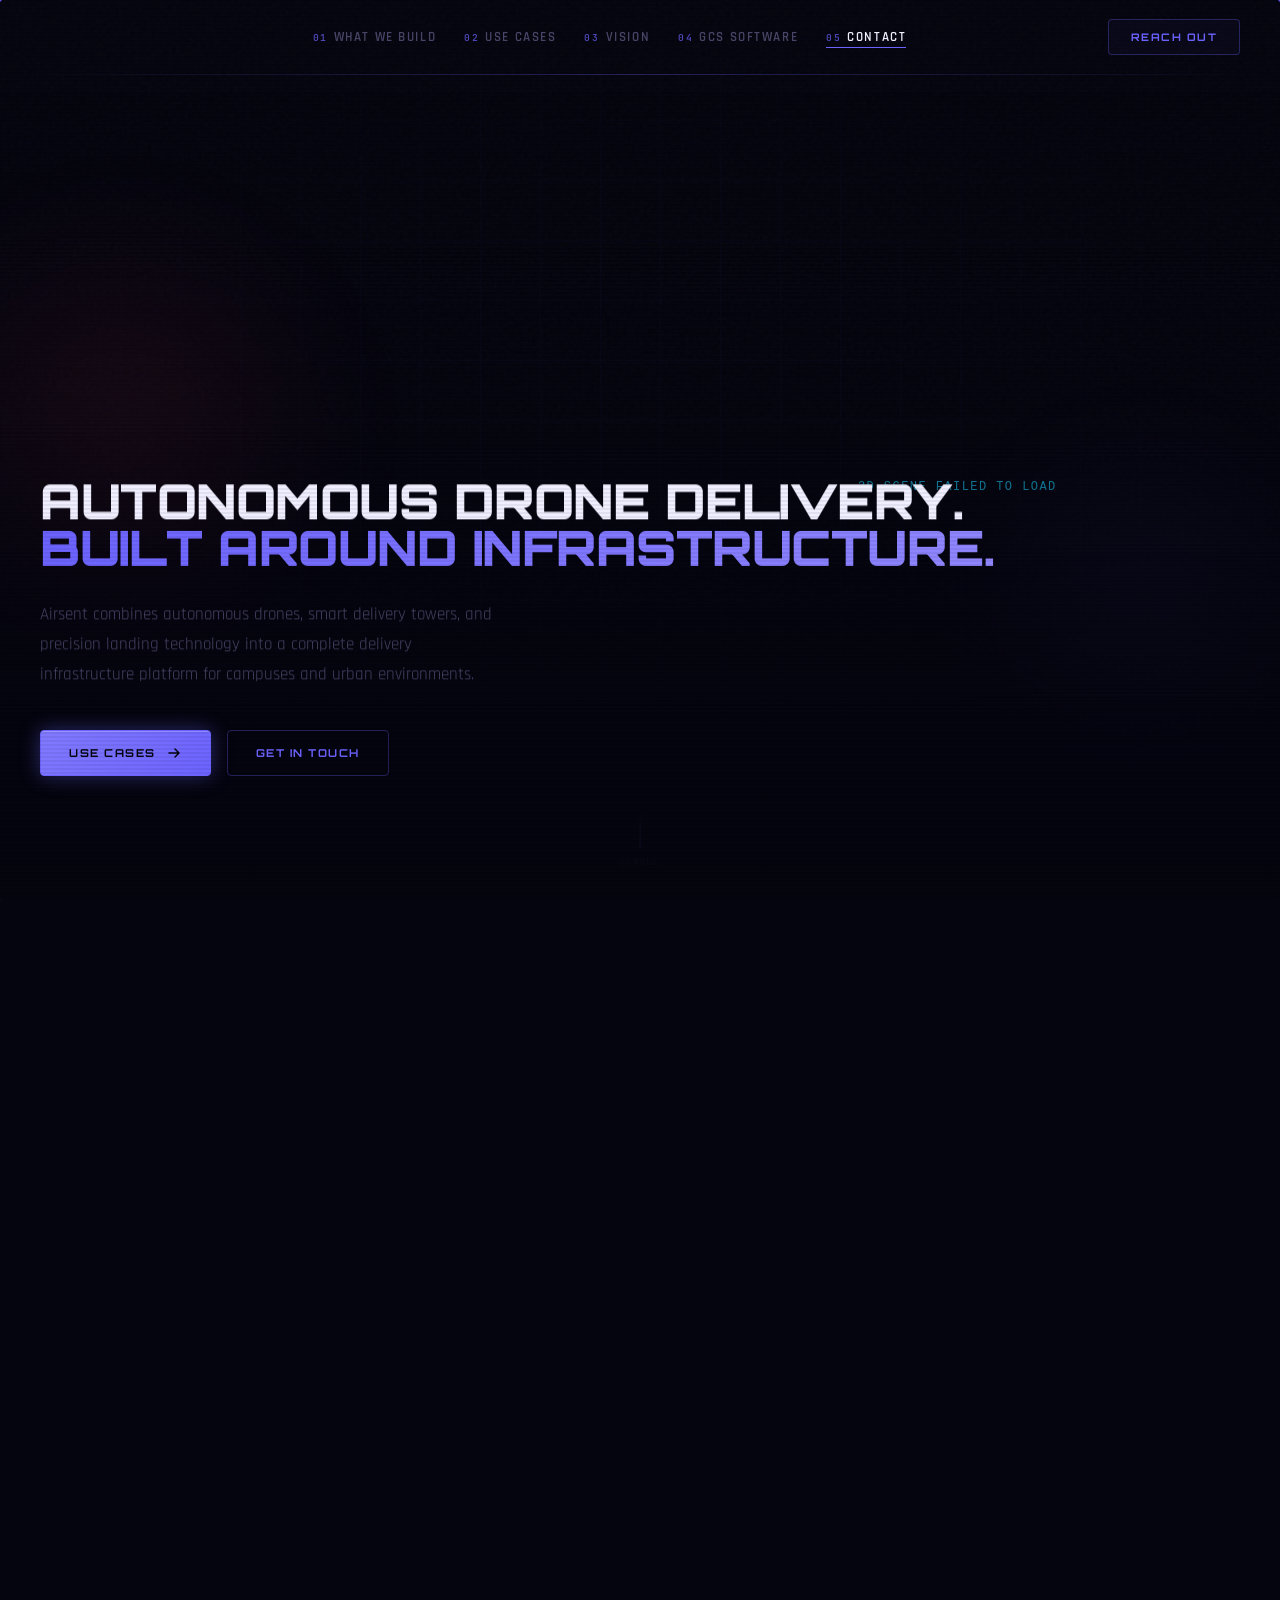
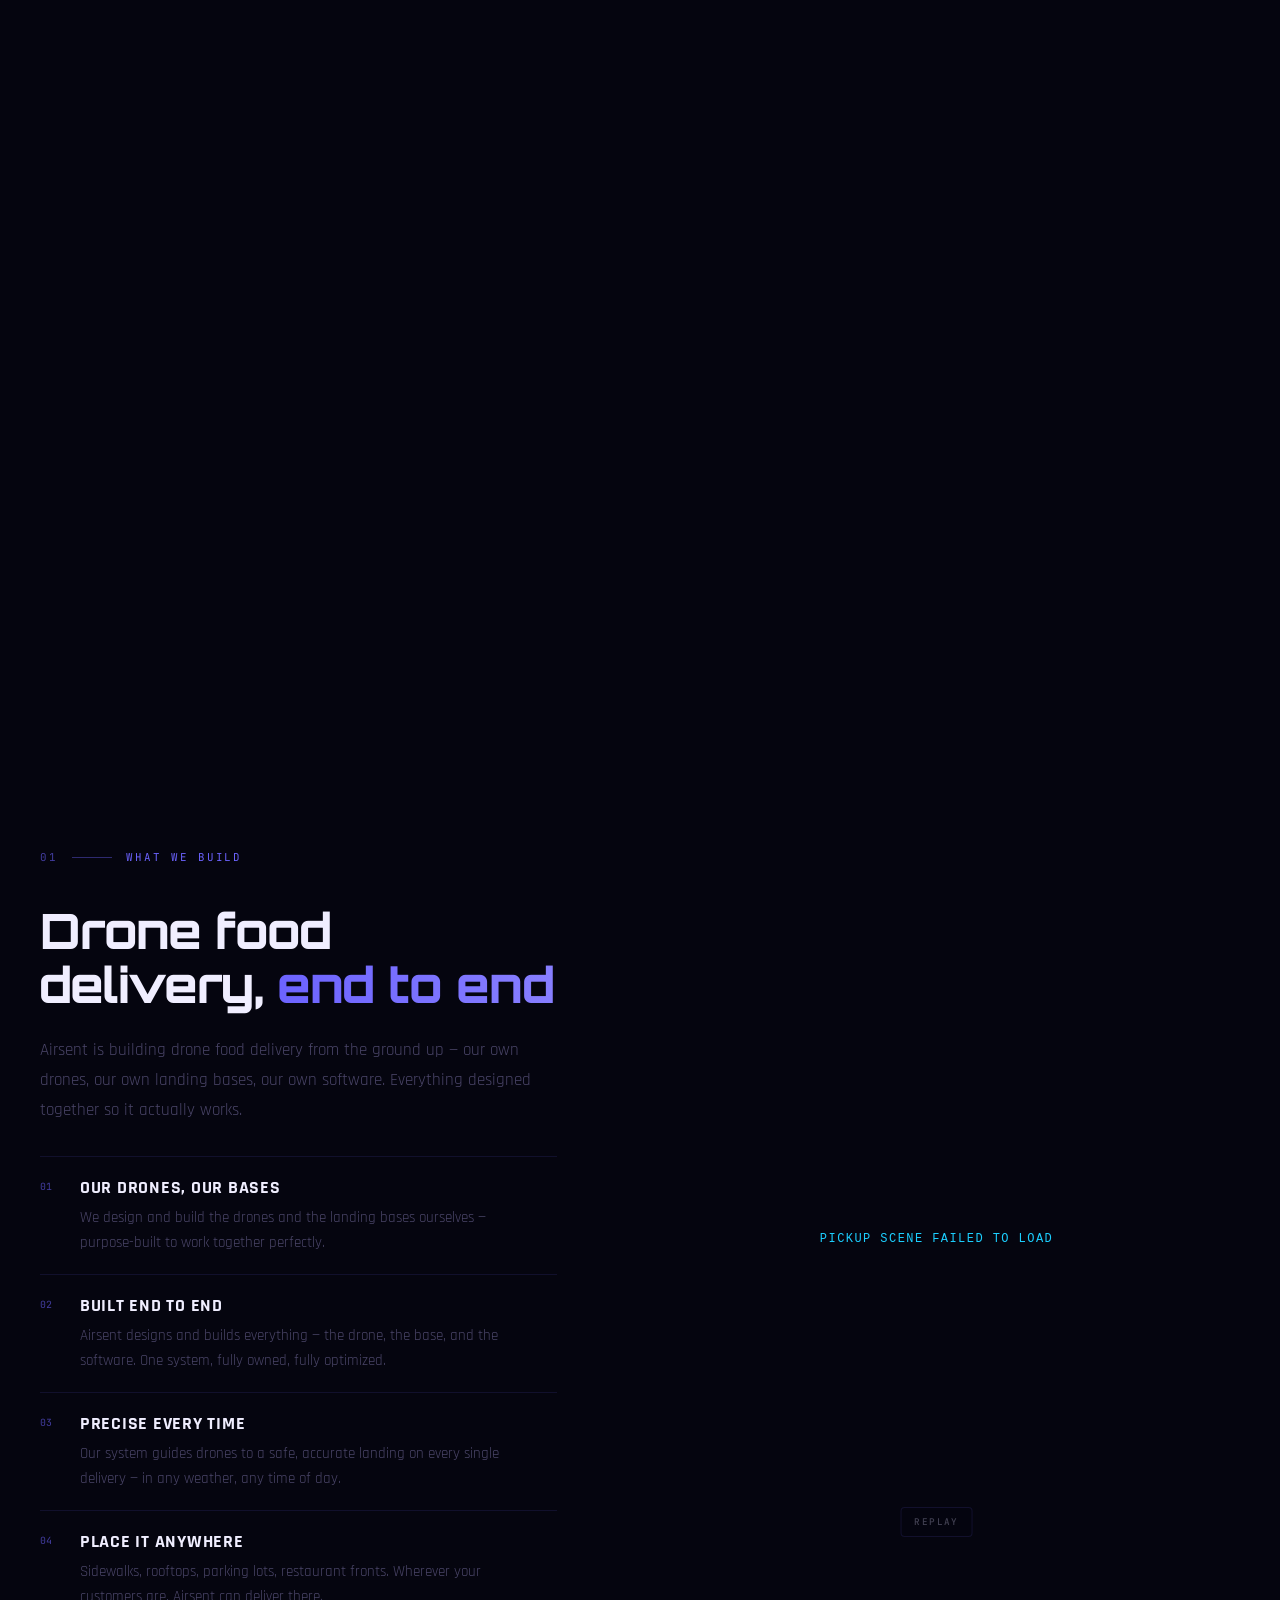
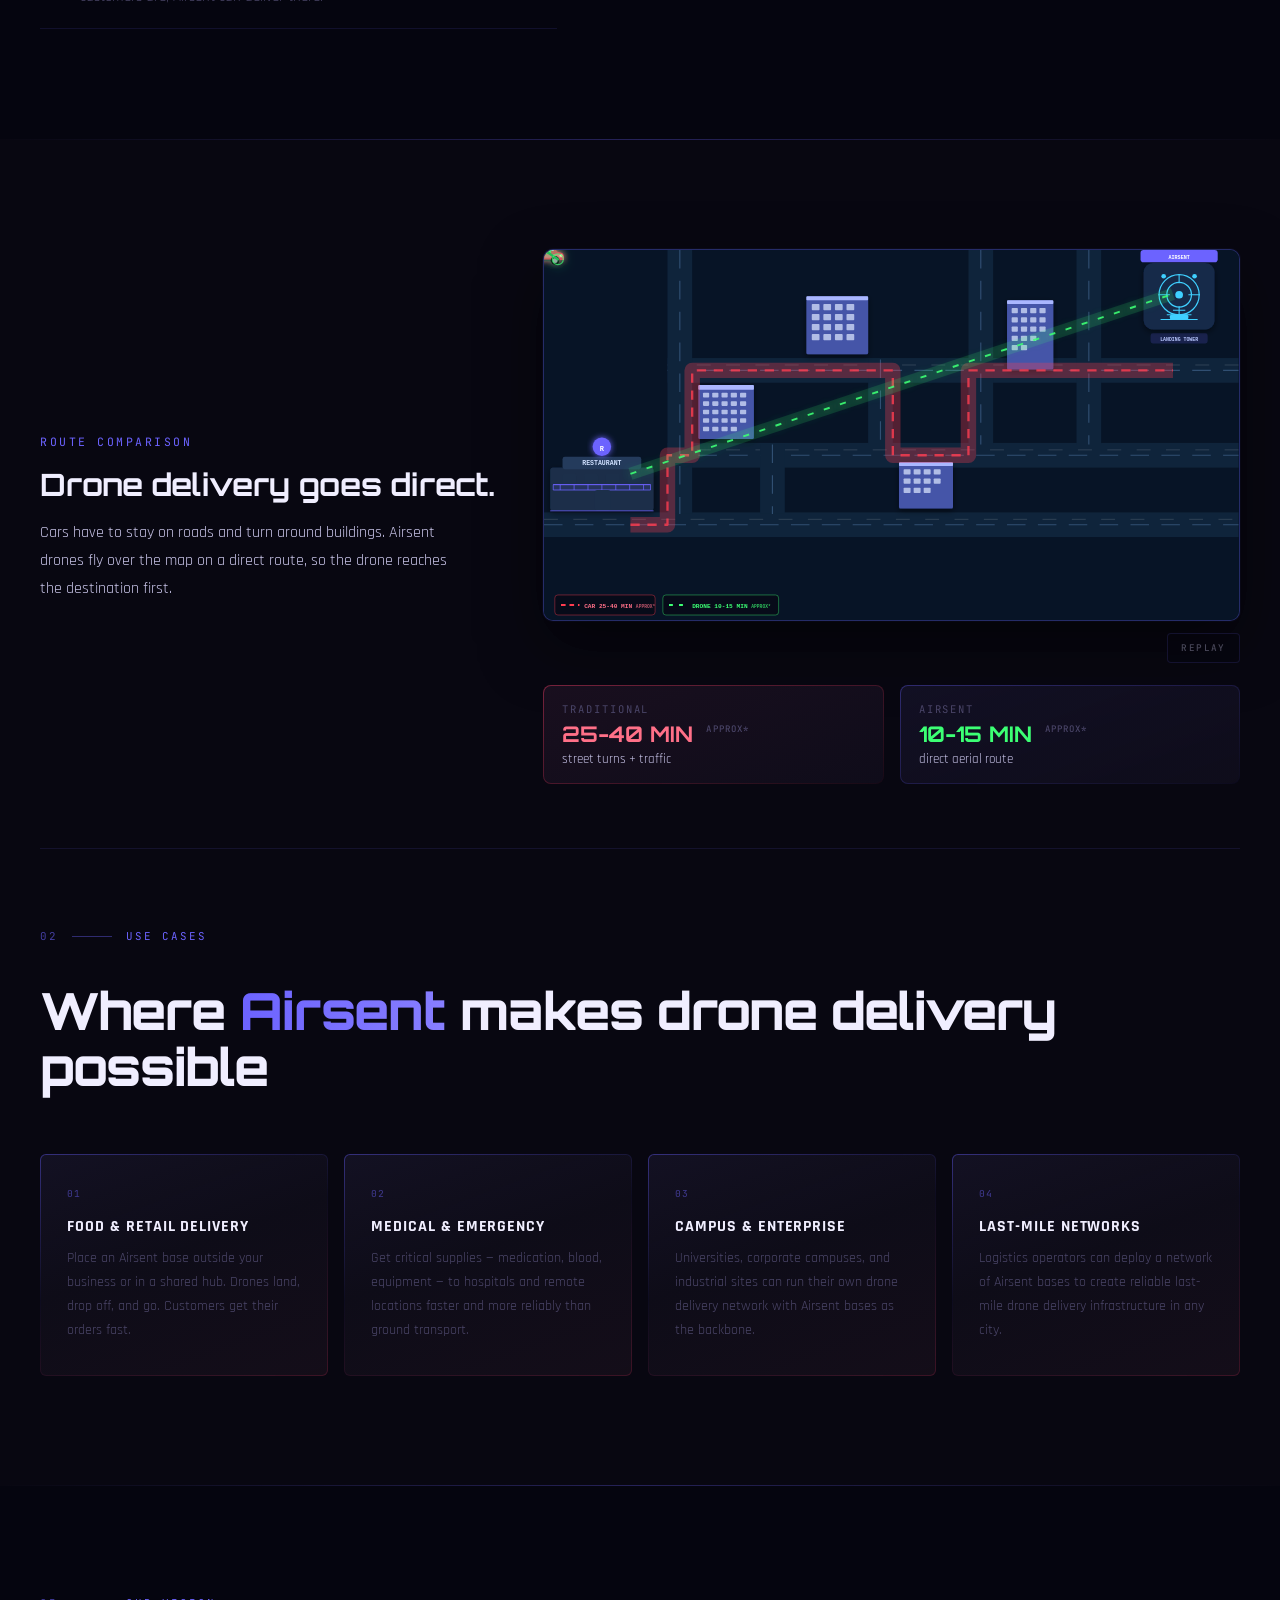
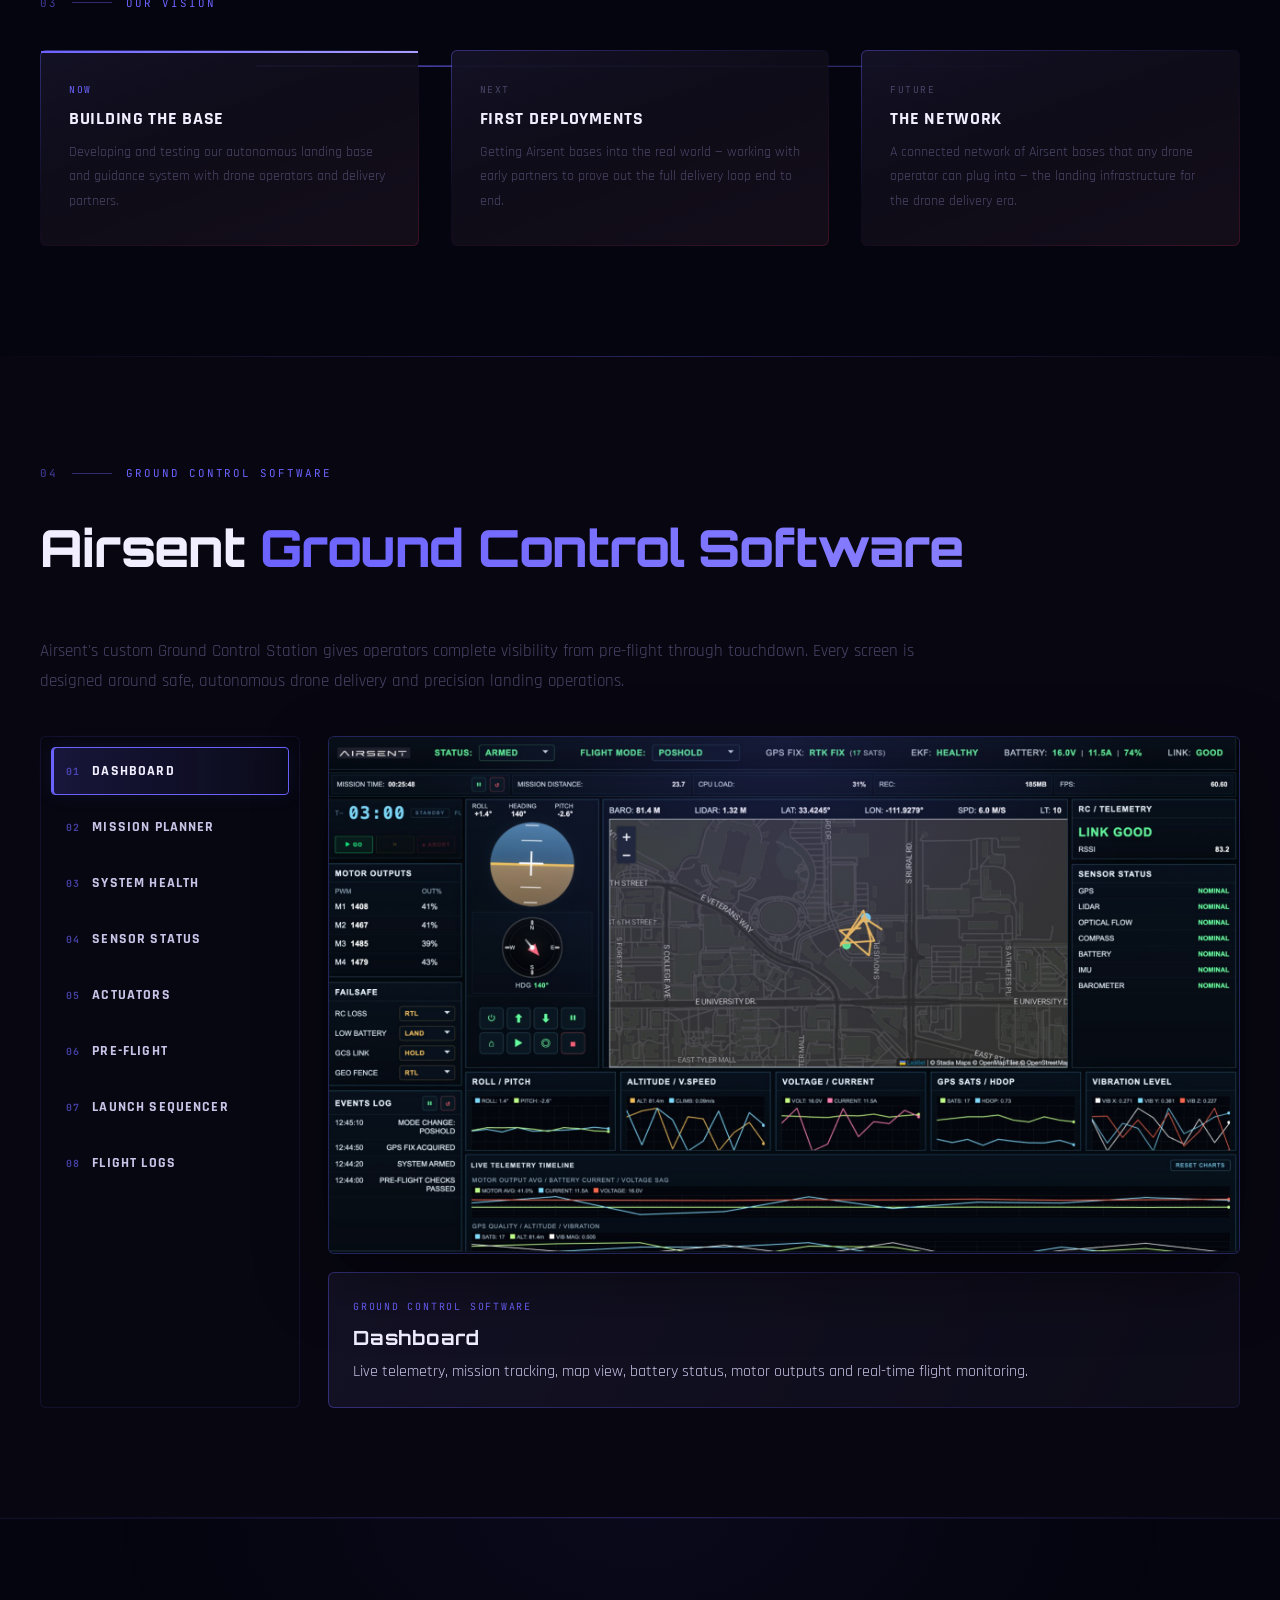
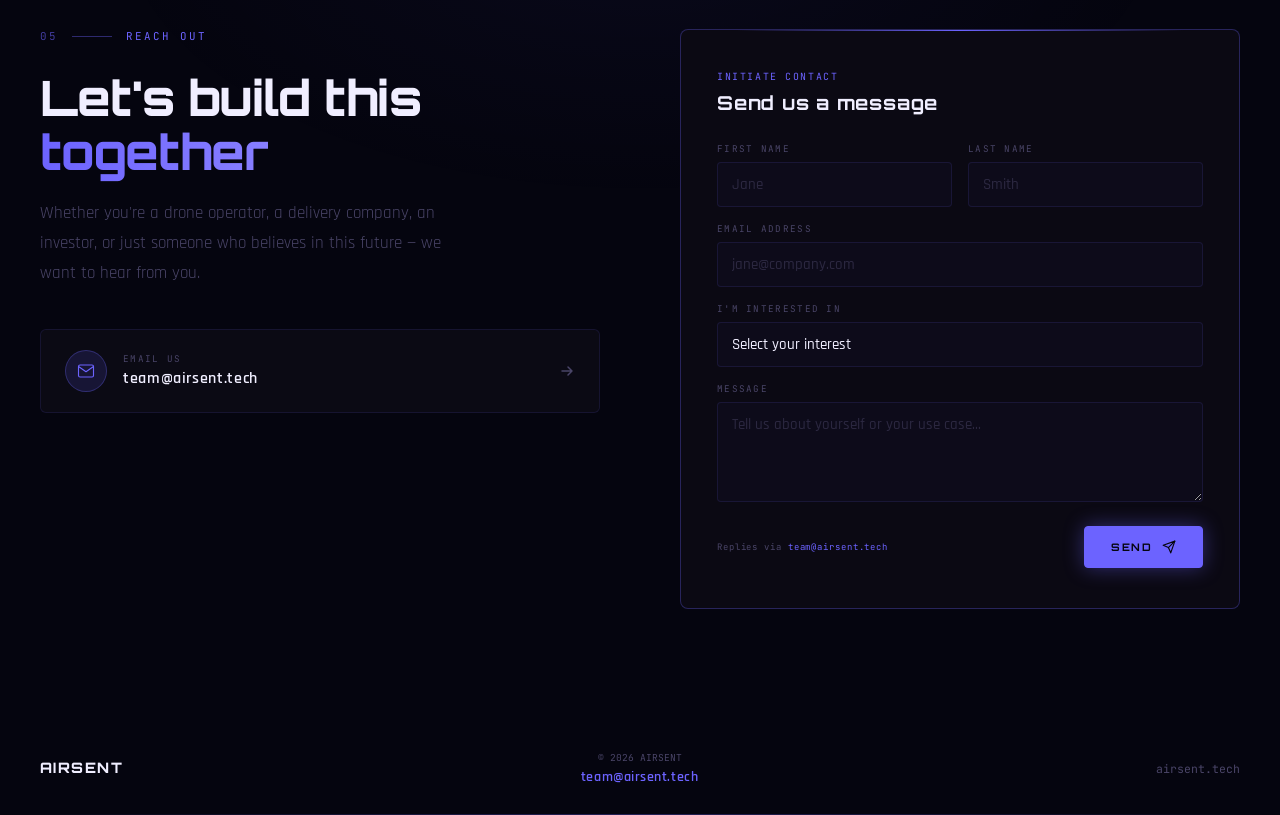
==== commit 1785131c: "Add Google Analytics tag" ====
--- a/indexweb.html
+++ b/indexweb.html
@@ -23,6 +23,16 @@
   <meta name="twitter:title" content="AIRSENT — Precision Autonomous Landing"/>
   <meta name="twitter:description" content="Airsent builds autonomous drone delivery infrastructure: drones, precision landing bases, and ground control software for campuses and urban delivery networks."/>
   <meta name="twitter:image" content="https://airsent.tech/weblogo.png"/>
+
+  <!-- Google tag (gtag.js) -->
+  <script async src="https://www.googletagmanager.com/gtag/js?id=G-D982JD11Y4"></script>
+  <script>
+    window.dataLayer = window.dataLayer || [];
+    function gtag(){dataLayer.push(arguments);}
+    gtag('js', new Date());
+
+    gtag('config', 'G-D982JD11Y4');
+  </script>
 
   <!-- Structured Data -->
   <script type="application/ld+json">
